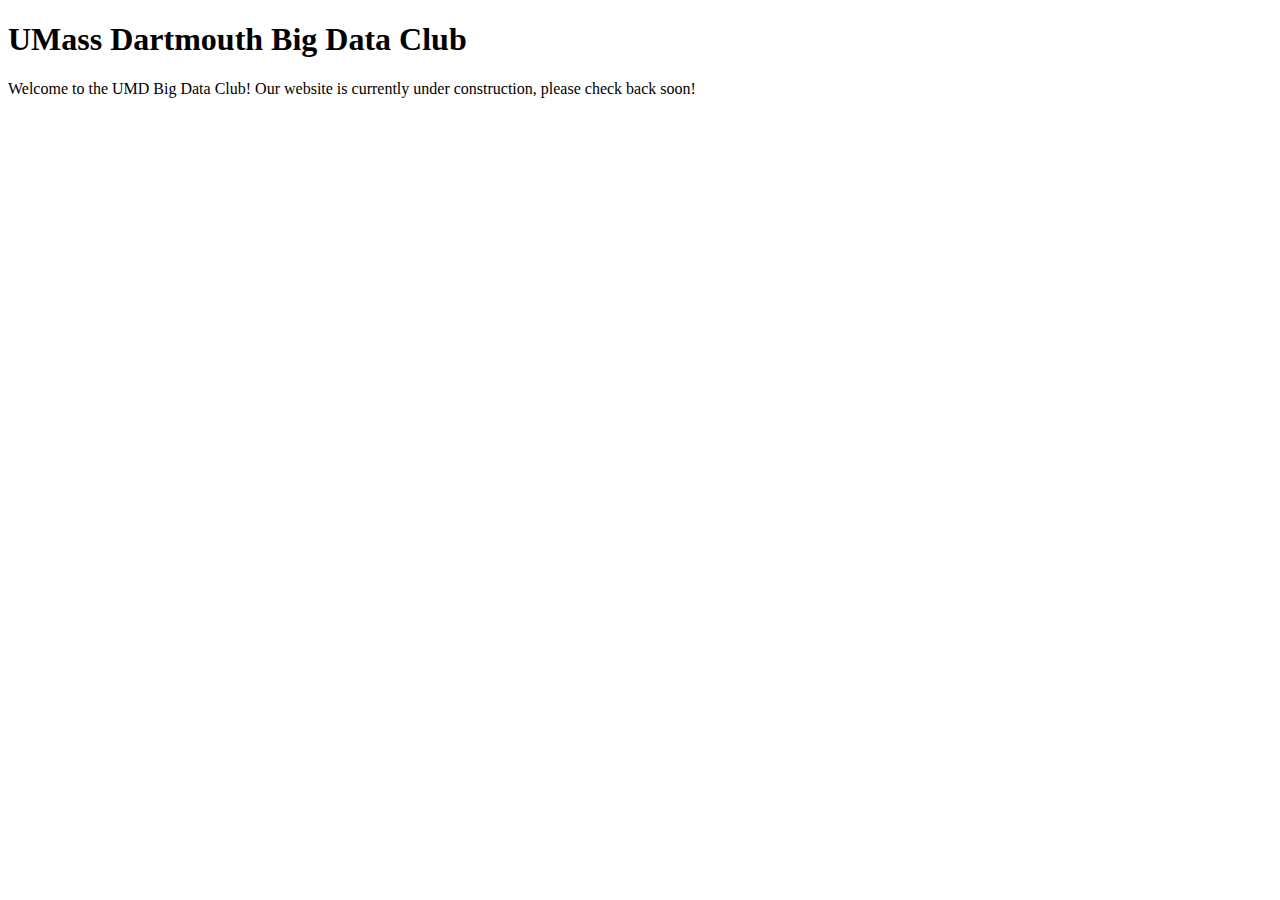
==== index.html @ cdfeb7f1 "created index" ====
<!DOCTYPE html>
<html>
  <head>
    <title>UMass Dartmouth Big Data Club</title>
  </head>
  <body>

    <h1>UMass Dartmouth Big Data Club</h1>
    <p>Welcome to the UMD Big Data Club! Our website is currently under construction, please check back soon!</p>

  </body>
</html>
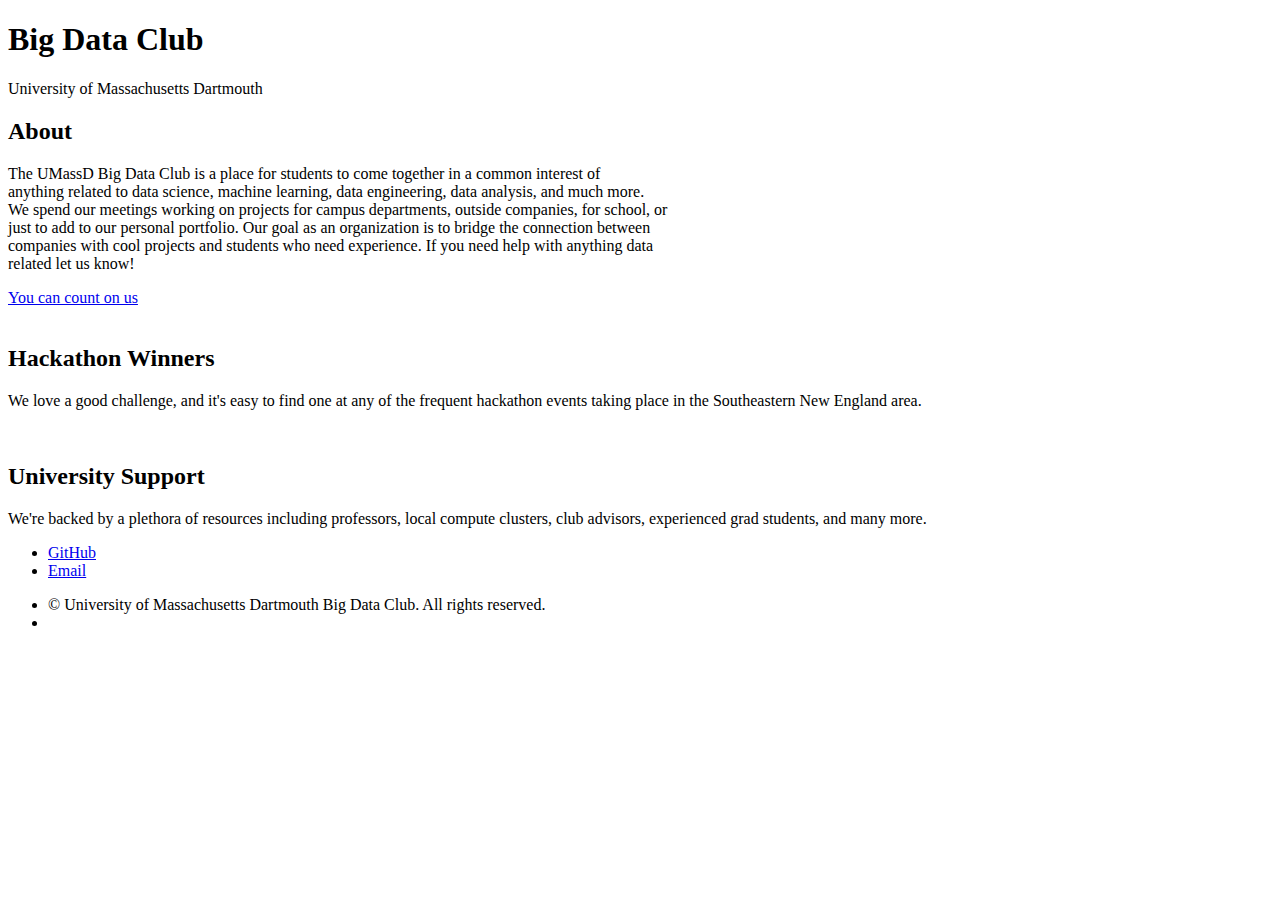
==== commit 90b490a5: "picture fix" ====
--- a/index.html
+++ b/index.html
@@ -1,13 +1,112 @@
-<!DOCTYPE html>
+<!DOCTYPE HTML>
+<!--
+	Overflow by HTML5 UP
+	html5up.net | @ajlkn
+	Free for personal and commercial use under the CCA 3.0 license (html5up.net/license)
+-->
 <html>
-  <head>
-    <title>UMass Dartmouth Big Data Club</title>
-  </head>
-  <body>
+	<head>
+		<title>Overflow by HTML5 UP</title>
+		<meta charset="utf-8" />
+		<meta name="viewport" content="width=device-width, initial-scale=1, user-scalable=no" />
+		<link rel="stylesheet" href="assets/css/main.css" />
+		<noscript><link rel="stylesheet" href="assets/css/noscript.css" /></noscript>
+	</head>
+	<body class="is-preload">
 
-    <h1>UMass Dartmouth Big Data Club</h1>
-    <p>Welcome to the UMD Big Data Club! Our website is currently under construction, please check back soon!</p>
+		<!-- Header -->
+			<section id="header">
+				<header>
+					<h1>Big Data Club</h1>
+					<p>University of Massachusetts Dartmouth</p>
+				</header>
+				<!--<footer>
+					<a href="#banner" class="button style2 scrolly-middle">Proceed as anticipated</a>
+				</footer>-->
+			</section>
 
-  </body>
-</html>
+		<!-- Banner -->
+			<section id="banner">
+				<header>
+					<h2>About</h2>
+				</header>
+				<p>The UMassD Big Data Club is a place for students to come together in a common interest of<br />
+				anything related to data science, machine learning, data engineering, data analysis, and much more.<br />
+				We spend our meetings working on projects for campus departments, outside companies, for school, or<br />
+				just to add to our personal portfolio. Our goal as an organization is to bridge the connection between<br />
+				companies with cool projects and students who need experience. If you need help with anything data<br />
+				related let us know! </a></p>
+				<footer>
+					<a href="#first" class="button style2 scrolly">You can count on us</a>
+				</footer>
+			</section>
 
+		<!-- Feature 1 603, 943-->
+			<article id="first" class="container box style1 right">
+				<a href="#" class="image fit"><img src="images/pic01.PNG" alt="" /></a>
+				<div class="inner">
+					<header>
+						<h2>Hackathon Winners</h2>
+					</header>
+					<p>We love a good challenge, and it's easy to find one at any of the frequent hackathon events taking place in the Southeastern New England area.</p>
+				</div>
+			</article>
+
+		<!-- Feature 2 -->
+			<article class="container box style1 left">
+				<a href="#" class="image fit"><img src="images/pic02.jpg" alt="" /></a>
+				<div class="inner">
+					<header>
+						<h2>University Support</h2>
+					</header>
+					<p>We're backed by a plethora of resources including professors, local compute clusters, club advisors, experienced grad students, and many more.</p>
+				</div>
+			</article>
+
+		<!-- Contact
+			<article class="container box style3">
+				<header>
+					<h2>Let us tell you a story about your data!</h2>
+					<p>We've helped a variety of organizations in a variety of industries and we can do the same for you.<br />
+					Tell us a little about your project below, we'll get back you you as soon as we can.</p>
+				</header>
+				<form method="post" action="#">
+					<div class="row gtr-50">
+						<div class="col-6 col-12-mobile"><input type="text" class="text" name="name" placeholder="Name" /></div>
+						<div class="col-6 col-12-mobile"><input type="text" class="text" name="email" placeholder="Email" /></div>
+						<div class="col-12">
+							<textarea name="message" placeholder="Message"></textarea>
+						</div>
+						<div class="col-12">
+							<ul class="actions">
+								<li><input type="submit" value="Send Message" /></li>
+							</ul>
+						</div>
+					</div>
+				</form>
+			</article>
+		-->
+		<!-- Footer -->
+		<section id="footer">
+			<ul class="icons">
+				<li><a href="https://github.com/UMDBigDataClub" class="icon brands fa-github"><span class="label">GitHub</span></a></li>
+				<li><a href="mailto:umassdbigdataclub@gmail.com" class="icon solid fa-envelope"><span class="label">Email</span></a></li>
+			</ul>
+			<div class="copyright">
+				<ul class="menu">
+					<li>&copy; University of Massachusetts Dartmouth Big Data Club. All rights reserved.</li><li></a></li>
+				</ul>
+			</div>
+		</section>
+
+		<!-- Scripts -->
+			<script src="assets/js/jquery.min.js"></script>
+			<script src="assets/js/jquery.scrolly.min.js"></script>
+			<script src="assets/js/jquery.poptrox.min.js"></script>
+			<script src="assets/js/browser.min.js"></script>
+			<script src="assets/js/breakpoints.min.js"></script>
+			<script src="assets/js/util.js"></script>
+			<script src="assets/js/main.js"></script>
+
+	</body>
+</html>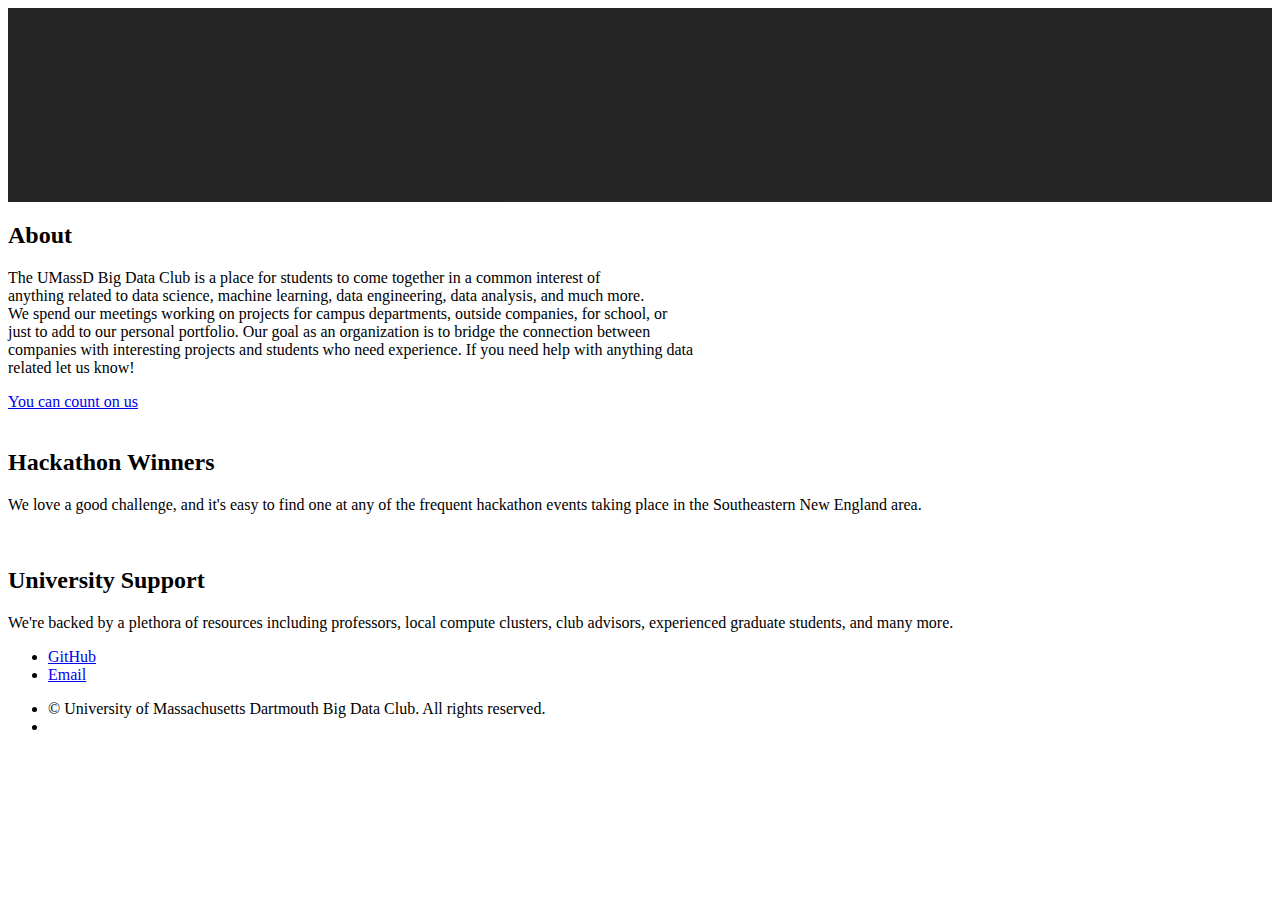
==== commit 590d549c: "spelling" ====
--- a/index.html
+++ b/index.html
@@ -16,8 +16,8 @@
 
 		<!-- Header -->
 			<section id="header">
-				<header>
-					<h1>Big Data Club</h1>
+				<header style = "background: black; padding:40px 10px; opacity:0.85">
+					<h1><b>Big Data Club</b></h1>
 					<p>University of Massachusetts Dartmouth</p>
 				</header>
 				<!--<footer>
@@ -34,7 +34,7 @@
 				anything related to data science, machine learning, data engineering, data analysis, and much more.<br />
 				We spend our meetings working on projects for campus departments, outside companies, for school, or<br />
 				just to add to our personal portfolio. Our goal as an organization is to bridge the connection between<br />
-				companies with cool projects and students who need experience. If you need help with anything data<br />
+				companies with interesting projects and students who need experience. If you need help with anything data<br />
 				related let us know! </a></p>
 				<footer>
 					<a href="#first" class="button style2 scrolly">You can count on us</a>
@@ -59,7 +59,7 @@
 					<header>
 						<h2>University Support</h2>
 					</header>
-					<p>We're backed by a plethora of resources including professors, local compute clusters, club advisors, experienced grad students, and many more.</p>
+					<p>We're backed by a plethora of resources including professors, local compute clusters, club advisors, experienced graduate students, and many more.</p>
 				</div>
 			</article>
 
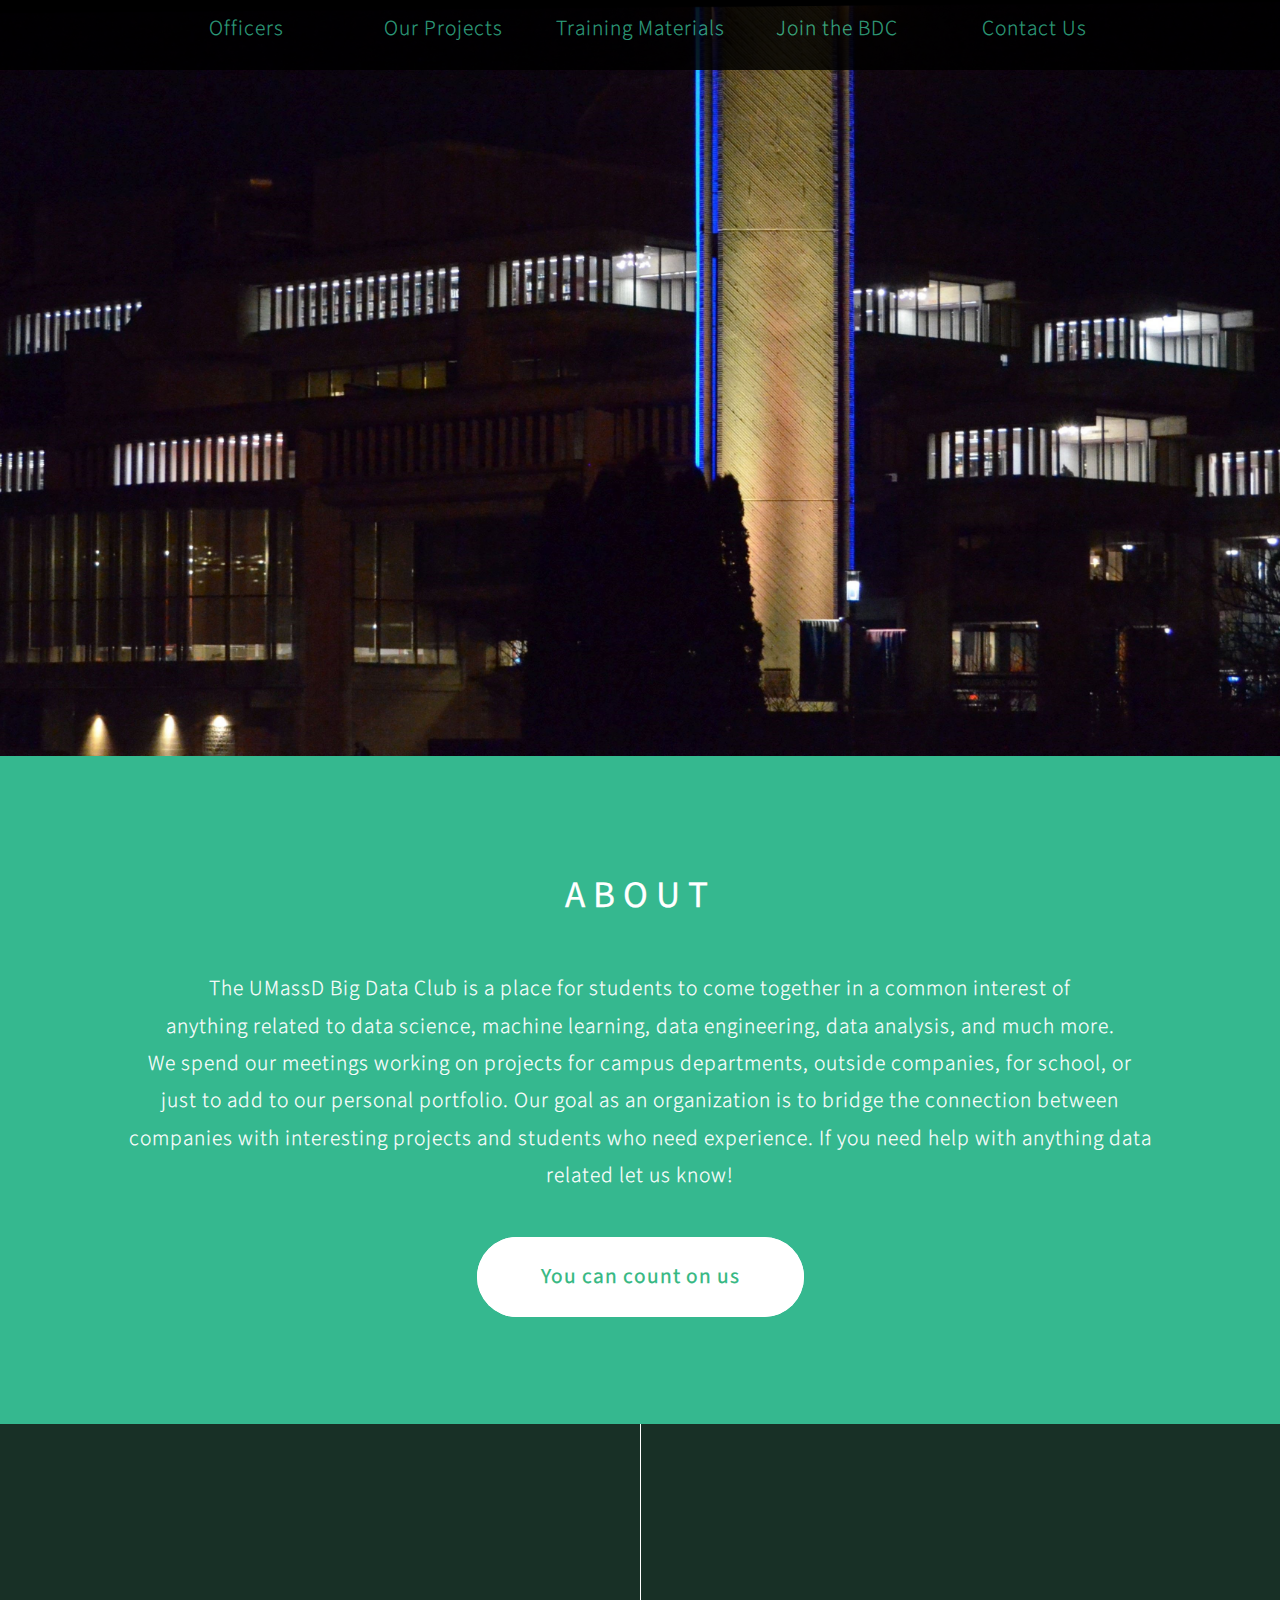
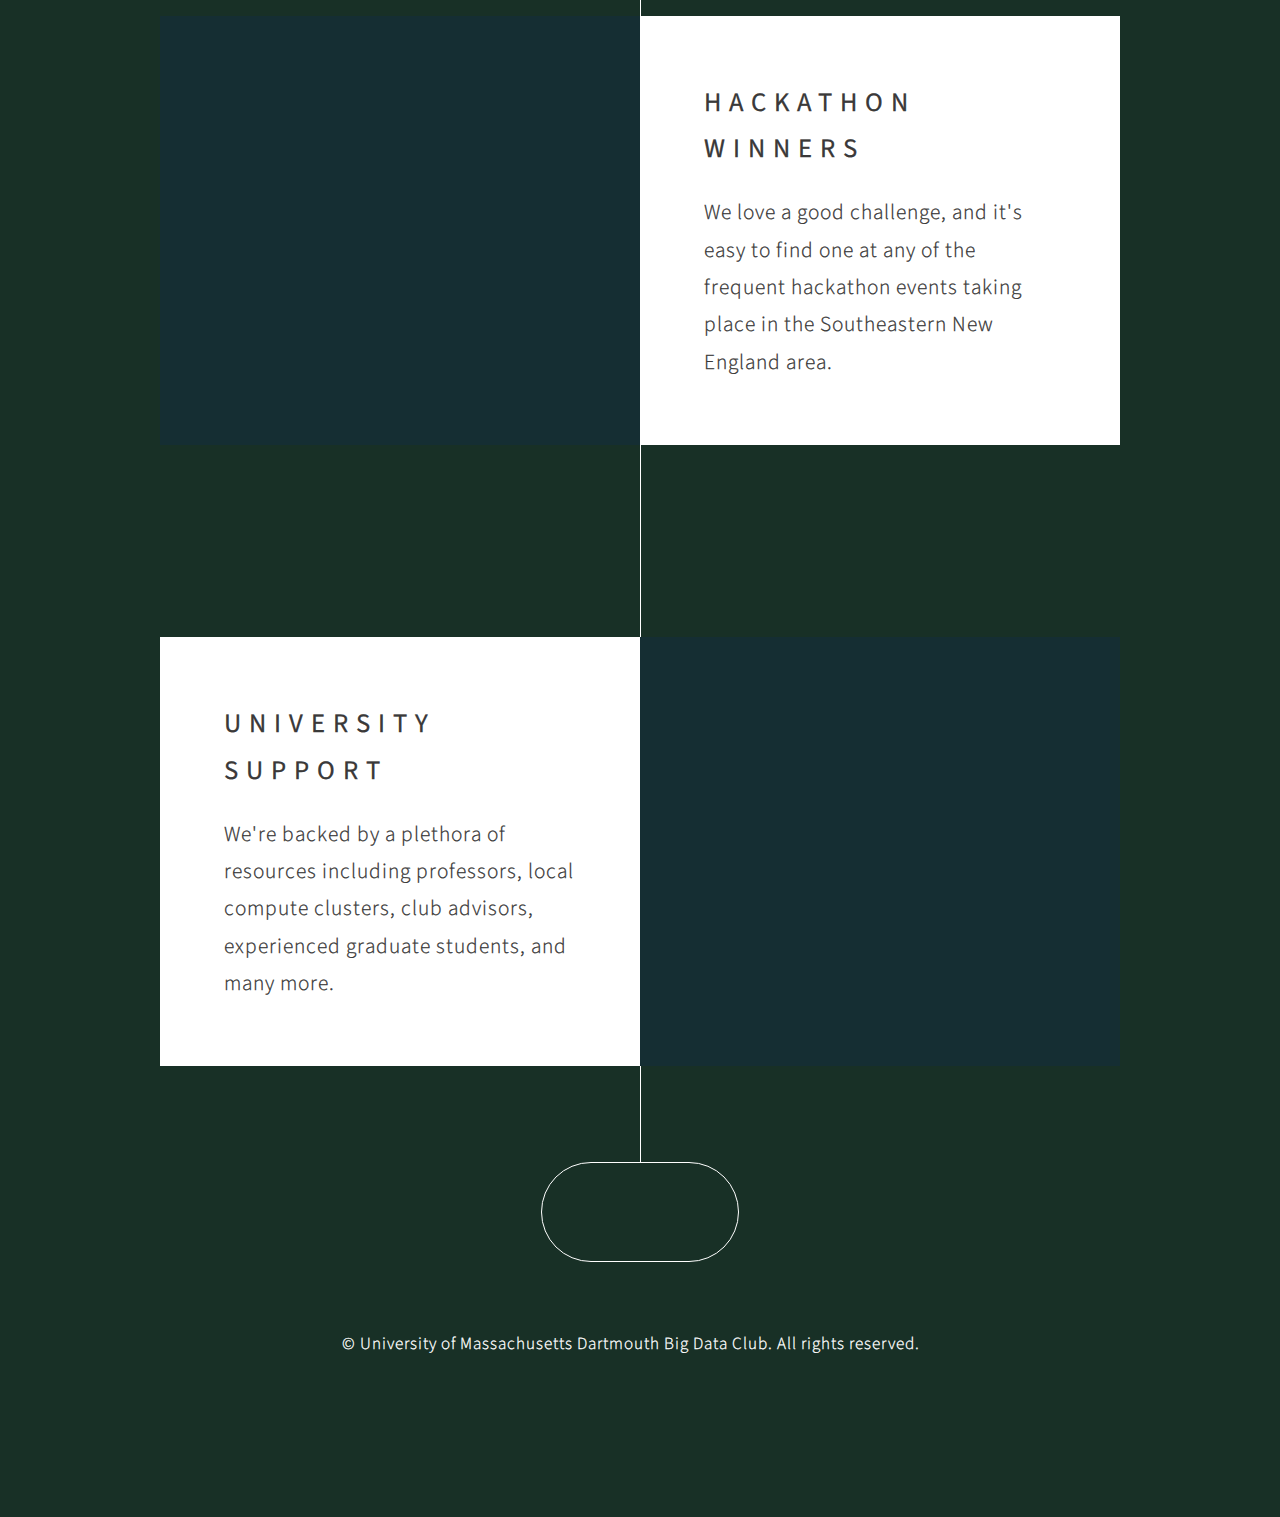
==== commit 5be7c78b: "Merge pull request #1 from UMDBigDataClub/dev" ====
--- a/index.html
+++ b/index.html
@@ -6,7 +6,7 @@
 -->
 <html>
 	<head>
-		<title>Overflow by HTML5 UP</title>
+		<title>UMass Dartmouth Big Data Club</title>
 		<meta charset="utf-8" />
 		<meta name="viewport" content="width=device-width, initial-scale=1, user-scalable=no" />
 		<link rel="stylesheet" href="assets/css/main.css" />
@@ -23,6 +23,18 @@
 				<!--<footer>
 					<a href="#banner" class="button style2 scrolly-middle">Proceed as anticipated</a>
 				</footer>-->
+			</section>
+			
+			<section id="navbar">
+				<nav class="crumbs">
+					<ul>
+						<a href="link1"><li class="officers">Officers</li></a>
+						<a href="link2"><li class="previous_projects">Our Projects</li></a>
+						<a href="link3"><li class="active_projects">Training Materials</li></a>
+						<a href="link4"><li class="training_materials">Join the BDC</li></a>
+						<a href="link5"><li class="contact">Contact Us</li></a>
+					</ul>
+				</nav>
 			</section>
 
 		<!-- Banner -->
@@ -90,7 +102,7 @@
 		<section id="footer">
 			<ul class="icons">
 				<li><a href="https://github.com/UMDBigDataClub" class="icon brands fa-github"><span class="label">GitHub</span></a></li>
-				<li><a href="mailto:umassdbigdataclub@gmail.com" class="icon solid fa-envelope"><span class="label">Email</span></a></li>
+				<li><a href="mailto:sbalkus@umassd.edu" class="icon solid fa-envelope"><span class="label">Email</span></a></li>
 			</ul>
 			<div class="copyright">
 				<ul class="menu">
--- a/assets/css/main.css
+++ b/assets/css/main.css
@@ -0,0 +1,2688 @@
+@import url("https://fonts.googleapis.com/css?family=Source+Sans+Pro:300,300italic,400,600");
+@import url("fontawesome-all.min.css");
+
+/*
+	Overflow by HTML5 UP
+	html5up.net | @ajlkn
+	Free for personal and commercial use under the CCA 3.0 license (html5up.net/license)
+*/
+
+html, body, div, span, applet, object,
+iframe, h1, h2, h3, h4, h5, h6, p, blockquote,
+pre, a, abbr, acronym, address, big, cite,
+code, del, dfn, em, img, ins, kbd, q, s, samp,
+small, strike, strong, sub, sup, tt, var, b,
+u, i, center, dl, dt, dd, ol, ul, li, fieldset,
+form, label, legend, table, caption, tbody,
+tfoot, thead, tr, th, td, article, aside,
+canvas, details, embed, figure, figcaption,
+footer, header, hgroup, menu, nav, output, ruby,
+section, summary, time, mark, audio, video {
+	margin: 0;
+	padding: 0;
+	border: 0;
+	font-size: 100%;
+	font: inherit;
+	vertical-align: baseline;}
+
+article, aside, details, figcaption, figure,
+footer, header, hgroup, menu, nav, section {
+	display: block;}
+
+/*Navbar*/
+
+nav ul{
+	list-style-type: none;
+	margin:0;
+  	padding: 0px 0px;
+	width: 100%;
+  	background: black;
+	opacity: 0.85;
+	position: fixed;
+	top: 0;
+	overflow:auto;
+	z-index: 99;
+	text-align:center;
+
+}
+
+nav ul li{
+	display:inline-block;
+	text-align:center;
+	width: 15%;
+	overflow:auto;
+	padding: 10px 0px;
+
+
+}
+
+nav ul a{
+	list-style-type: none;
+  	margin: 0;
+  	padding: 0;
+	text-decoration:none;
+	
+}
+
+nav ul a:hover{
+	color:white;
+	
+}
+
+*/
+
+
+body {
+	line-height: 1;
+}
+
+ol, ul {
+	list-style: none;
+}
+
+blockquote, q {
+	quotes: none;
+}
+
+	blockquote:before, blockquote:after, q:before, q:after {
+		content: '';
+		content: none;
+	}
+
+table {
+	border-collapse: collapse;
+	border-spacing: 0;
+}
+
+body {
+	-webkit-text-size-adjust: none;
+}
+
+mark {
+	background-color: transparent;
+	color: inherit;
+}
+
+input::-moz-focus-inner {
+	border: 0;
+	padding: 0;
+}
+
+input, select, textarea {
+	-moz-appearance: none;
+	-webkit-appearance: none;
+	-ms-appearance: none;
+	appearance: none;
+}
+
+/* Basic */
+
+	html {
+		box-sizing: border-box;
+	}
+
+	*, *:before, *:after {
+		box-sizing: inherit;
+	}
+
+	body {
+		background-color: #183026;
+		background-image: url("images/overlay.png"), url("../../images/bg.jpg");
+		background-repeat: repeat, no-repeat;
+		background-size: auto, cover;
+		background-position: top left, center 0;
+		background-attachment: fixed, fixed;
+		font-family: 'Source Sans Pro', sans-serif;
+		font-size: 18pt;
+		line-height: 1.75em;
+		font-weight: 300;
+		letter-spacing: 1px;
+		color: #3a3939;
+		text-shadow: 0 0 0.5px rgba(58, 57, 57, 0.25);
+		-webkit-text-stroke: 0.25px;
+	}
+
+		body.is-scroll {
+			background-attachment: scroll, scroll;
+			background-size: auto, 100% auto;
+		}
+
+		body.is-preload *, body.is-preload *:before, body.is-preload *:after {
+			-moz-animation: none !important;
+			-webkit-animation: none !important;
+			-ms-animation: none !important;
+			animation: none !important;
+			-moz-transition: none !important;
+			-webkit-transition: none !important;
+			-ms-transition: none !important;
+			transition: none !important;
+		}
+
+	input, textarea, select {
+		font-family: 'Source Sans Pro', sans-serif;
+		font-size: 18pt;
+		line-height: 1.75em;
+		font-weight: 300;
+		letter-spacing: 1px;
+		color: #3a3939;
+		text-shadow: 0 0 0.5px rgba(58, 57, 57, 0.25);
+		-webkit-text-stroke: 0.25px;
+	}
+
+	h1, h2, h3, h4, h5, h6 {
+		font-weight: 400;
+		text-transform: uppercase;
+		line-height: 1.75em;
+	}
+
+	h1 a, h2 a, h3 a, h4 a, h5 a, h6 a {
+		color: inherit;
+		text-decoration: none;
+	}
+
+	h2 {
+		font-size: 1.25em;
+		letter-spacing: 8px;
+	}
+
+	h3 {
+		font-size: 1em;
+		letter-spacing: 5px;
+	}
+
+	strong, b {
+		font-weight: 400;
+	}
+
+	em, i {
+		font-style: italic;
+	}
+
+	a {
+		-moz-transition: border-color 0.35s ease-in-out, color 0.35s ease-in-out;
+		-webkit-transition: border-color 0.35s ease-in-out, color 0.35s ease-in-out;
+		-ms-transition: border-color 0.35s ease-in-out, color 0.35s ease-in-out;
+		transition: border-color 0.35s ease-in-out, color 0.35s ease-in-out;
+		color: #35b88f;
+		text-shadow: 0 0 0.5px rgba(53, 184, 143, 0.25);
+		text-decoration: none;
+		/*border-bottom: dotted 1px rgba(53, 184, 143, 0.5);*/
+	}
+
+		a:hover {
+			border-bottom-color: rgba(53, 184, 143, 0);
+		}
+
+	sub {
+		position: relative;
+		top: 0.5em;
+		font-size: 0.8em;
+	}
+
+	sup {
+		position: relative;
+		top: -0.5em;
+		font-size: 0.8em;
+	}
+
+	hr {
+		border: 0;
+		border-top: solid 1px #dad9d9;
+		margin: 2em 0 2em 0;
+	}
+
+	blockquote {
+		border-left: solid 0.5em #eae9e9;
+		padding: 1em 0 1em 2em;
+		font-style: italic;
+	}
+
+	p, ul, ol, dl, table {
+		margin-bottom: 1em;
+	}
+
+	header {
+		margin-bottom: 1em;
+	}
+
+		header p {
+			display: block;
+			margin: 0.5em 0 0 0;
+			padding: 0 0 1.5em 0;
+		}
+
+	footer {
+		margin-top: 1em;
+	}
+
+	br.clear {
+		clear: both;
+	}
+
+/* Container */
+
+	.container {
+		margin: 0 auto;
+		max-width: 100%;
+		width: 1140px;
+	}
+
+		@media screen and (max-width: 1680px) {
+
+			.container {
+				width: 960px;
+			}
+
+		}
+
+		@media screen and (max-width: 1080px) {
+
+			.container {
+				width: 95%;
+			}
+
+		}
+
+/* Row */
+
+	.row {
+		display: flex;
+		flex-wrap: wrap;
+		box-sizing: border-box;
+		align-items: stretch;
+	}
+
+		.row > * {
+			box-sizing: border-box;
+		}
+
+		.row.gtr-uniform > * > :last-child {
+			margin-bottom: 0;
+		}
+
+		.row.aln-left {
+			justify-content: flex-start;
+		}
+
+		.row.aln-center {
+			justify-content: center;
+		}
+
+		.row.aln-right {
+			justify-content: flex-end;
+		}
+
+		.row.aln-top {
+			align-items: flex-start;
+		}
+
+		.row.aln-middle {
+			align-items: center;
+		}
+
+		.row.aln-bottom {
+			align-items: flex-end;
+		}
+
+		.row > .imp {
+			order: -1;
+		}
+
+		.row > .col-1 {
+			width: 8.33333%;
+		}
+
+		.row > .off-1 {
+			margin-left: 8.33333%;
+		}
+
+		.row > .col-2 {
+			width: 16.66667%;
+		}
+
+		.row > .off-2 {
+			margin-left: 16.66667%;
+		}
+
+		.row > .col-3 {
+			width: 25%;
+		}
+
+		.row > .off-3 {
+			margin-left: 25%;
+		}
+
+		.row > .col-4 {
+			width: 33.33333%;
+		}
+
+		.row > .off-4 {
+			margin-left: 33.33333%;
+		}
+
+		.row > .col-5 {
+			width: 41.66667%;
+		}
+
+		.row > .off-5 {
+			margin-left: 41.66667%;
+		}
+
+		.row > .col-6 {
+			width: 50%;
+		}
+
+		.row > .off-6 {
+			margin-left: 50%;
+		}
+
+		.row > .col-7 {
+			width: 58.33333%;
+		}
+
+		.row > .off-7 {
+			margin-left: 58.33333%;
+		}
+
+		.row > .col-8 {
+			width: 66.66667%;
+		}
+
+		.row > .off-8 {
+			margin-left: 66.66667%;
+		}
+
+		.row > .col-9 {
+			width: 75%;
+		}
+
+		.row > .off-9 {
+			margin-left: 75%;
+		}
+
+		.row > .col-10 {
+			width: 83.33333%;
+		}
+
+		.row > .off-10 {
+			margin-left: 83.33333%;
+		}
+
+		.row > .col-11 {
+			width: 91.66667%;
+		}
+
+		.row > .off-11 {
+			margin-left: 91.66667%;
+		}
+
+		.row > .col-12 {
+			width: 100%;
+		}
+
+		.row > .off-12 {
+			margin-left: 100%;
+		}
+
+		.row.gtr-0 {
+			margin-top: 0px;
+			margin-left: 0px;
+		}
+
+			.row.gtr-0 > * {
+				padding: 0px 0 0 0px;
+			}
+
+			.row.gtr-0.gtr-uniform {
+				margin-top: 0px;
+			}
+
+				.row.gtr-0.gtr-uniform > * {
+					padding-top: 0px;
+				}
+
+		.row.gtr-25 {
+			margin-top: -10px;
+			margin-left: -10px;
+		}
+
+			.row.gtr-25 > * {
+				padding: 10px 0 0 10px;
+			}
+
+			.row.gtr-25.gtr-uniform {
+				margin-top: -10px;
+			}
+
+				.row.gtr-25.gtr-uniform > * {
+					padding-top: 10px;
+				}
+
+		.row.gtr-50 {
+			margin-top: -20px;
+			margin-left: -20px;
+		}
+
+			.row.gtr-50 > * {
+				padding: 20px 0 0 20px;
+			}
+
+			.row.gtr-50.gtr-uniform {
+				margin-top: -20px;
+			}
+
+				.row.gtr-50.gtr-uniform > * {
+					padding-top: 20px;
+				}
+
+		.row {
+			margin-top: -40px;
+			margin-left: -40px;
+		}
+
+			.row > * {
+				padding: 40px 0 0 40px;
+			}
+
+			.row.gtr-uniform {
+				margin-top: -40px;
+			}
+
+				.row.gtr-uniform > * {
+					padding-top: 40px;
+				}
+
+		.row.gtr-150 {
+			margin-top: -60px;
+			margin-left: -60px;
+		}
+
+			.row.gtr-150 > * {
+				padding: 60px 0 0 60px;
+			}
+
+			.row.gtr-150.gtr-uniform {
+				margin-top: -60px;
+			}
+
+				.row.gtr-150.gtr-uniform > * {
+					padding-top: 60px;
+				}
+
+		.row.gtr-200 {
+			margin-top: -80px;
+			margin-left: -80px;
+		}
+
+			.row.gtr-200 > * {
+				padding: 80px 0 0 80px;
+			}
+
+			.row.gtr-200.gtr-uniform {
+				margin-top: -80px;
+			}
+
+				.row.gtr-200.gtr-uniform > * {
+					padding-top: 80px;
+				}
+
+		@media screen and (max-width: 1680px) {
+
+			.row {
+				display: flex;
+				flex-wrap: wrap;
+				box-sizing: border-box;
+				align-items: stretch;
+			}
+
+				.row > * {
+					box-sizing: border-box;
+				}
+
+				.row.gtr-uniform > * > :last-child {
+					margin-bottom: 0;
+				}
+
+				.row.aln-left {
+					justify-content: flex-start;
+				}
+
+				.row.aln-center {
+					justify-content: center;
+				}
+
+				.row.aln-right {
+					justify-content: flex-end;
+				}
+
+				.row.aln-top {
+					align-items: flex-start;
+				}
+
+				.row.aln-middle {
+					align-items: center;
+				}
+
+				.row.aln-bottom {
+					align-items: flex-end;
+				}
+
+				.row > .imp-wide {
+					order: -1;
+				}
+
+				.row > .col-1-wide {
+					width: 8.33333%;
+				}
+
+				.row > .off-1-wide {
+					margin-left: 8.33333%;
+				}
+
+				.row > .col-2-wide {
+					width: 16.66667%;
+				}
+
+				.row > .off-2-wide {
+					margin-left: 16.66667%;
+				}
+
+				.row > .col-3-wide {
+					width: 25%;
+				}
+
+				.row > .off-3-wide {
+					margin-left: 25%;
+				}
+
+				.row > .col-4-wide {
+					width: 33.33333%;
+				}
+
+				.row > .off-4-wide {
+					margin-left: 33.33333%;
+				}
+
+				.row > .col-5-wide {
+					width: 41.66667%;
+				}
+
+				.row > .off-5-wide {
+					margin-left: 41.66667%;
+				}
+
+				.row > .col-6-wide {
+					width: 50%;
+				}
+
+				.row > .off-6-wide {
+					margin-left: 50%;
+				}
+
+				.row > .col-7-wide {
+					width: 58.33333%;
+				}
+
+				.row > .off-7-wide {
+					margin-left: 58.33333%;
+				}
+
+				.row > .col-8-wide {
+					width: 66.66667%;
+				}
+
+				.row > .off-8-wide {
+					margin-left: 66.66667%;
+				}
+
+				.row > .col-9-wide {
+					width: 75%;
+				}
+
+				.row > .off-9-wide {
+					margin-left: 75%;
+				}
+
+				.row > .col-10-wide {
+					width: 83.33333%;
+				}
+
+				.row > .off-10-wide {
+					margin-left: 83.33333%;
+				}
+
+				.row > .col-11-wide {
+					width: 91.66667%;
+				}
+
+				.row > .off-11-wide {
+					margin-left: 91.66667%;
+				}
+
+				.row > .col-12-wide {
+					width: 100%;
+				}
+
+				.row > .off-12-wide {
+					margin-left: 100%;
+				}
+
+				.row.gtr-0 {
+					margin-top: 0px;
+					margin-left: 0px;
+				}
+
+					.row.gtr-0 > * {
+						padding: 0px 0 0 0px;
+					}
+
+					.row.gtr-0.gtr-uniform {
+						margin-top: 0px;
+					}
+
+						.row.gtr-0.gtr-uniform > * {
+							padding-top: 0px;
+						}
+
+				.row.gtr-25 {
+					margin-top: -10px;
+					margin-left: -10px;
+				}
+
+					.row.gtr-25 > * {
+						padding: 10px 0 0 10px;
+					}
+
+					.row.gtr-25.gtr-uniform {
+						margin-top: -10px;
+					}
+
+						.row.gtr-25.gtr-uniform > * {
+							padding-top: 10px;
+						}
+
+				.row.gtr-50 {
+					margin-top: -20px;
+					margin-left: -20px;
+				}
+
+					.row.gtr-50 > * {
+						padding: 20px 0 0 20px;
+					}
+
+					.row.gtr-50.gtr-uniform {
+						margin-top: -20px;
+					}
+
+						.row.gtr-50.gtr-uniform > * {
+							padding-top: 20px;
+						}
+
+				.row {
+					margin-top: -40px;
+					margin-left: -40px;
+				}
+
+					.row > * {
+						padding: 40px 0 0 40px;
+					}
+
+					.row.gtr-uniform {
+						margin-top: -40px;
+					}
+
+						.row.gtr-uniform > * {
+							padding-top: 40px;
+						}
+
+				.row.gtr-150 {
+					margin-top: -60px;
+					margin-left: -60px;
+				}
+
+					.row.gtr-150 > * {
+						padding: 60px 0 0 60px;
+					}
+
+					.row.gtr-150.gtr-uniform {
+						margin-top: -60px;
+					}
+
+						.row.gtr-150.gtr-uniform > * {
+							padding-top: 60px;
+						}
+
+				.row.gtr-200 {
+					margin-top: -80px;
+					margin-left: -80px;
+				}
+
+					.row.gtr-200 > * {
+						padding: 80px 0 0 80px;
+					}
+
+					.row.gtr-200.gtr-uniform {
+						margin-top: -80px;
+					}
+
+						.row.gtr-200.gtr-uniform > * {
+							padding-top: 80px;
+						}
+
+		}
+
+		@media screen and (max-width: 1080px) {
+
+			.row {
+				display: flex;
+				flex-wrap: wrap;
+				box-sizing: border-box;
+				align-items: stretch;
+			}
+
+				.row > * {
+					box-sizing: border-box;
+				}
+
+				.row.gtr-uniform > * > :last-child {
+					margin-bottom: 0;
+				}
+
+				.row.aln-left {
+					justify-content: flex-start;
+				}
+
+				.row.aln-center {
+					justify-content: center;
+				}
+
+				.row.aln-right {
+					justify-content: flex-end;
+				}
+
+				.row.aln-top {
+					align-items: flex-start;
+				}
+
+				.row.aln-middle {
+					align-items: center;
+				}
+
+				.row.aln-bottom {
+					align-items: flex-end;
+				}
+
+				.row > .imp-normal {
+					order: -1;
+				}
+
+				.row > .col-1-normal {
+					width: 8.33333%;
+				}
+
+				.row > .off-1-normal {
+					margin-left: 8.33333%;
+				}
+
+				.row > .col-2-normal {
+					width: 16.66667%;
+				}
+
+				.row > .off-2-normal {
+					margin-left: 16.66667%;
+				}
+
+				.row > .col-3-normal {
+					width: 25%;
+				}
+
+				.row > .off-3-normal {
+					margin-left: 25%;
+				}
+
+				.row > .col-4-normal {
+					width: 33.33333%;
+				}
+
+				.row > .off-4-normal {
+					margin-left: 33.33333%;
+				}
+
+				.row > .col-5-normal {
+					width: 41.66667%;
+				}
+
+				.row > .off-5-normal {
+					margin-left: 41.66667%;
+				}
+
+				.row > .col-6-normal {
+					width: 50%;
+				}
+
+				.row > .off-6-normal {
+					margin-left: 50%;
+				}
+
+				.row > .col-7-normal {
+					width: 58.33333%;
+				}
+
+				.row > .off-7-normal {
+					margin-left: 58.33333%;
+				}
+
+				.row > .col-8-normal {
+					width: 66.66667%;
+				}
+
+				.row > .off-8-normal {
+					margin-left: 66.66667%;
+				}
+
+				.row > .col-9-normal {
+					width: 75%;
+				}
+
+				.row > .off-9-normal {
+					margin-left: 75%;
+				}
+
+				.row > .col-10-normal {
+					width: 83.33333%;
+				}
+
+				.row > .off-10-normal {
+					margin-left: 83.33333%;
+				}
+
+				.row > .col-11-normal {
+					width: 91.66667%;
+				}
+
+				.row > .off-11-normal {
+					margin-left: 91.66667%;
+				}
+
+				.row > .col-12-normal {
+					width: 100%;
+				}
+
+				.row > .off-12-normal {
+					margin-left: 100%;
+				}
+
+				.row.gtr-0 {
+					margin-top: 0px;
+					margin-left: 0px;
+				}
+
+					.row.gtr-0 > * {
+						padding: 0px 0 0 0px;
+					}
+
+					.row.gtr-0.gtr-uniform {
+						margin-top: 0px;
+					}
+
+						.row.gtr-0.gtr-uniform > * {
+							padding-top: 0px;
+						}
+
+				.row.gtr-25 {
+					margin-top: -10px;
+					margin-left: -10px;
+				}
+
+					.row.gtr-25 > * {
+						padding: 10px 0 0 10px;
+					}
+
+					.row.gtr-25.gtr-uniform {
+						margin-top: -10px;
+					}
+
+						.row.gtr-25.gtr-uniform > * {
+							padding-top: 10px;
+						}
+
+				.row.gtr-50 {
+					margin-top: -20px;
+					margin-left: -20px;
+				}
+
+					.row.gtr-50 > * {
+						padding: 20px 0 0 20px;
+					}
+
+					.row.gtr-50.gtr-uniform {
+						margin-top: -20px;
+					}
+
+						.row.gtr-50.gtr-uniform > * {
+							padding-top: 20px;
+						}
+
+				.row {
+					margin-top: -40px;
+					margin-left: -40px;
+				}
+
+					.row > * {
+						padding: 40px 0 0 40px;
+					}
+
+					.row.gtr-uniform {
+						margin-top: -40px;
+					}
+
+						.row.gtr-uniform > * {
+							padding-top: 40px;
+						}
+
+				.row.gtr-150 {
+					margin-top: -60px;
+					margin-left: -60px;
+				}
+
+					.row.gtr-150 > * {
+						padding: 60px 0 0 60px;
+					}
+
+					.row.gtr-150.gtr-uniform {
+						margin-top: -60px;
+					}
+
+						.row.gtr-150.gtr-uniform > * {
+							padding-top: 60px;
+						}
+
+				.row.gtr-200 {
+					margin-top: -80px;
+					margin-left: -80px;
+				}
+
+					.row.gtr-200 > * {
+						padding: 80px 0 0 80px;
+					}
+
+					.row.gtr-200.gtr-uniform {
+						margin-top: -80px;
+					}
+
+						.row.gtr-200.gtr-uniform > * {
+							padding-top: 80px;
+						}
+
+		}
+
+		@media screen and (max-width: 840px) {
+
+			.row {
+				display: flex;
+				flex-wrap: wrap;
+				box-sizing: border-box;
+				align-items: stretch;
+			}
+
+				.row > * {
+					box-sizing: border-box;
+				}
+
+				.row.gtr-uniform > * > :last-child {
+					margin-bottom: 0;
+				}
+
+				.row.aln-left {
+					justify-content: flex-start;
+				}
+
+				.row.aln-center {
+					justify-content: center;
+				}
+
+				.row.aln-right {
+					justify-content: flex-end;
+				}
+
+				.row.aln-top {
+					align-items: flex-start;
+				}
+
+				.row.aln-middle {
+					align-items: center;
+				}
+
+				.row.aln-bottom {
+					align-items: flex-end;
+				}
+
+				.row > .imp-narrow {
+					order: -1;
+				}
+
+				.row > .col-1-narrow {
+					width: 8.33333%;
+				}
+
+				.row > .off-1-narrow {
+					margin-left: 8.33333%;
+				}
+
+				.row > .col-2-narrow {
+					width: 16.66667%;
+				}
+
+				.row > .off-2-narrow {
+					margin-left: 16.66667%;
+				}
+
+				.row > .col-3-narrow {
+					width: 25%;
+				}
+
+				.row > .off-3-narrow {
+					margin-left: 25%;
+				}
+
+				.row > .col-4-narrow {
+					width: 33.33333%;
+				}
+
+				.row > .off-4-narrow {
+					margin-left: 33.33333%;
+				}
+
+				.row > .col-5-narrow {
+					width: 41.66667%;
+				}
+
+				.row > .off-5-narrow {
+					margin-left: 41.66667%;
+				}
+
+				.row > .col-6-narrow {
+					width: 50%;
+				}
+
+				.row > .off-6-narrow {
+					margin-left: 50%;
+				}
+
+				.row > .col-7-narrow {
+					width: 58.33333%;
+				}
+
+				.row > .off-7-narrow {
+					margin-left: 58.33333%;
+				}
+
+				.row > .col-8-narrow {
+					width: 66.66667%;
+				}
+
+				.row > .off-8-narrow {
+					margin-left: 66.66667%;
+				}
+
+				.row > .col-9-narrow {
+					width: 75%;
+				}
+
+				.row > .off-9-narrow {
+					margin-left: 75%;
+				}
+
+				.row > .col-10-narrow {
+					width: 83.33333%;
+				}
+
+				.row > .off-10-narrow {
+					margin-left: 83.33333%;
+				}
+
+				.row > .col-11-narrow {
+					width: 91.66667%;
+				}
+
+				.row > .off-11-narrow {
+					margin-left: 91.66667%;
+				}
+
+				.row > .col-12-narrow {
+					width: 100%;
+				}
+
+				.row > .off-12-narrow {
+					margin-left: 100%;
+				}
+
+				.row.gtr-0 {
+					margin-top: 0px;
+					margin-left: 0px;
+				}
+
+					.row.gtr-0 > * {
+						padding: 0px 0 0 0px;
+					}
+
+					.row.gtr-0.gtr-uniform {
+						margin-top: 0px;
+					}
+
+						.row.gtr-0.gtr-uniform > * {
+							padding-top: 0px;
+						}
+
+				.row.gtr-25 {
+					margin-top: -7.5px;
+					margin-left: -7.5px;
+				}
+
+					.row.gtr-25 > * {
+						padding: 7.5px 0 0 7.5px;
+					}
+
+					.row.gtr-25.gtr-uniform {
+						margin-top: -7.5px;
+					}
+
+						.row.gtr-25.gtr-uniform > * {
+							padding-top: 7.5px;
+						}
+
+				.row.gtr-50 {
+					margin-top: -15px;
+					margin-left: -15px;
+				}
+
+					.row.gtr-50 > * {
+						padding: 15px 0 0 15px;
+					}
+
+					.row.gtr-50.gtr-uniform {
+						margin-top: -15px;
+					}
+
+						.row.gtr-50.gtr-uniform > * {
+							padding-top: 15px;
+						}
+
+				.row {
+					margin-top: -30px;
+					margin-left: -30px;
+				}
+
+					.row > * {
+						padding: 30px 0 0 30px;
+					}
+
+					.row.gtr-uniform {
+						margin-top: -30px;
+					}
+
+						.row.gtr-uniform > * {
+							padding-top: 30px;
+						}
+
+				.row.gtr-150 {
+					margin-top: -45px;
+					margin-left: -45px;
+				}
+
+					.row.gtr-150 > * {
+						padding: 45px 0 0 45px;
+					}
+
+					.row.gtr-150.gtr-uniform {
+						margin-top: -45px;
+					}
+
+						.row.gtr-150.gtr-uniform > * {
+							padding-top: 45px;
+						}
+
+				.row.gtr-200 {
+					margin-top: -60px;
+					margin-left: -60px;
+				}
+
+					.row.gtr-200 > * {
+						padding: 60px 0 0 60px;
+					}
+
+					.row.gtr-200.gtr-uniform {
+						margin-top: -60px;
+					}
+
+						.row.gtr-200.gtr-uniform > * {
+							padding-top: 60px;
+						}
+
+		}
+
+		@media screen and (max-width: 736px) {
+
+			.row {
+				display: flex;
+				flex-wrap: wrap;
+				box-sizing: border-box;
+				align-items: stretch;
+			}
+
+				.row > * {
+					box-sizing: border-box;
+				}
+
+				.row.gtr-uniform > * > :last-child {
+					margin-bottom: 0;
+				}
+
+				.row.aln-left {
+					justify-content: flex-start;
+				}
+
+				.row.aln-center {
+					justify-content: center;
+				}
+
+				.row.aln-right {
+					justify-content: flex-end;
+				}
+
+				.row.aln-top {
+					align-items: flex-start;
+				}
+
+				.row.aln-middle {
+					align-items: center;
+				}
+
+				.row.aln-bottom {
+					align-items: flex-end;
+				}
+
+				.row > .imp-mobile {
+					order: -1;
+				}
+
+				.row > .col-1-mobile {
+					width: 8.33333%;
+				}
+
+				.row > .off-1-mobile {
+					margin-left: 8.33333%;
+				}
+
+				.row > .col-2-mobile {
+					width: 16.66667%;
+				}
+
+				.row > .off-2-mobile {
+					margin-left: 16.66667%;
+				}
+
+				.row > .col-3-mobile {
+					width: 25%;
+				}
+
+				.row > .off-3-mobile {
+					margin-left: 25%;
+				}
+
+				.row > .col-4-mobile {
+					width: 33.33333%;
+				}
+
+				.row > .off-4-mobile {
+					margin-left: 33.33333%;
+				}
+
+				.row > .col-5-mobile {
+					width: 41.66667%;
+				}
+
+				.row > .off-5-mobile {
+					margin-left: 41.66667%;
+				}
+
+				.row > .col-6-mobile {
+					width: 50%;
+				}
+
+				.row > .off-6-mobile {
+					margin-left: 50%;
+				}
+
+				.row > .col-7-mobile {
+					width: 58.33333%;
+				}
+
+				.row > .off-7-mobile {
+					margin-left: 58.33333%;
+				}
+
+				.row > .col-8-mobile {
+					width: 66.66667%;
+				}
+
+				.row > .off-8-mobile {
+					margin-left: 66.66667%;
+				}
+
+				.row > .col-9-mobile {
+					width: 75%;
+				}
+
+				.row > .off-9-mobile {
+					margin-left: 75%;
+				}
+
+				.row > .col-10-mobile {
+					width: 83.33333%;
+				}
+
+				.row > .off-10-mobile {
+					margin-left: 83.33333%;
+				}
+
+				.row > .col-11-mobile {
+					width: 91.66667%;
+				}
+
+				.row > .off-11-mobile {
+					margin-left: 91.66667%;
+				}
+
+				.row > .col-12-mobile {
+					width: 100%;
+				}
+
+				.row > .off-12-mobile {
+					margin-left: 100%;
+				}
+
+				.row.gtr-0 {
+					margin-top: 0px;
+					margin-left: 0px;
+				}
+
+					.row.gtr-0 > * {
+						padding: 0px 0 0 0px;
+					}
+
+					.row.gtr-0.gtr-uniform {
+						margin-top: 0px;
+					}
+
+						.row.gtr-0.gtr-uniform > * {
+							padding-top: 0px;
+						}
+
+				.row.gtr-25 {
+					margin-top: -5px;
+					margin-left: -5px;
+				}
+
+					.row.gtr-25 > * {
+						padding: 5px 0 0 5px;
+					}
+
+					.row.gtr-25.gtr-uniform {
+						margin-top: -5px;
+					}
+
+						.row.gtr-25.gtr-uniform > * {
+							padding-top: 5px;
+						}
+
+				.row.gtr-50 {
+					margin-top: -10px;
+					margin-left: -10px;
+				}
+
+					.row.gtr-50 > * {
+						padding: 10px 0 0 10px;
+					}
+
+					.row.gtr-50.gtr-uniform {
+						margin-top: -10px;
+					}
+
+						.row.gtr-50.gtr-uniform > * {
+							padding-top: 10px;
+						}
+
+				.row {
+					margin-top: -20px;
+					margin-left: -20px;
+				}
+
+					.row > * {
+						padding: 20px 0 0 20px;
+					}
+
+					.row.gtr-uniform {
+						margin-top: -20px;
+					}
+
+						.row.gtr-uniform > * {
+							padding-top: 20px;
+						}
+
+				.row.gtr-150 {
+					margin-top: -30px;
+					margin-left: -30px;
+				}
+
+					.row.gtr-150 > * {
+						padding: 30px 0 0 30px;
+					}
+
+					.row.gtr-150.gtr-uniform {
+						margin-top: -30px;
+					}
+
+						.row.gtr-150.gtr-uniform > * {
+							padding-top: 30px;
+						}
+
+				.row.gtr-200 {
+					margin-top: -40px;
+					margin-left: -40px;
+				}
+
+					.row.gtr-200 > * {
+						padding: 40px 0 0 40px;
+					}
+
+					.row.gtr-200.gtr-uniform {
+						margin-top: -40px;
+					}
+
+						.row.gtr-200.gtr-uniform > * {
+							padding-top: 40px;
+						}
+
+		}
+
+/* Sections/Article */
+
+	section, article {
+		margin-bottom: 3em;
+	}
+
+	section > :last-child,
+	article > :last-child,
+	section:last-child,
+	article:last-child {
+		margin-bottom: 0;
+	}
+
+	.row > section, .row > article {
+		margin-bottom: 0;
+	}
+
+/* Image */
+
+	.image {
+		display: inline-block;
+		border: 0;
+	}
+
+		.image img {
+			display: block;
+			width: 100%;
+		}
+
+		.image.featured {
+			display: block;
+			width: 100%;
+			margin: 0 0 2em 0;
+		}
+
+		.image.fit {
+			display: block;
+			width: 100%;
+		}
+
+		.image.left {
+			float: left;
+			margin: 0 2em 2em 0;
+		}
+
+		.image.centered {
+			display: block;
+			margin: 0 0 2em 0;
+		}
+
+			.image.centered img {
+				margin: 0 auto;
+				width: auto;
+			}
+
+/* List */
+
+	ul {
+		list-style: disc;
+		padding-left: 1em;
+	}
+
+		ul li {
+			padding-left: 1.5em;
+			margin-top: 1.5em;
+		}
+
+			ul li:first-child {
+				margin-top: 0;
+			}
+
+	ol {
+		list-style: decimal;
+		padding-left: 1.25em;
+	}
+
+		ol li {
+			padding-left: 1.25em;
+			margin-top: 1.5em;
+		}
+
+/* Icons */
+
+	ul.icons {
+		cursor: default;
+		list-style: none;
+		padding-left: 0;
+	}
+
+		ul.icons li {
+			display: inline-block;
+			padding-left: 0;
+			margin-top: 0;
+		}
+
+		ul.icons a {
+			display: inline-block;
+			width: 2.5em;
+			height: 2.5em;
+			line-height: 2.5em;
+			text-align: center;
+			border: 0;
+		}
+
+/* Menu */
+
+	ul.menu {
+		cursor: default;
+		list-style: none;
+		padding-left: 0;
+	}
+
+		ul.menu li {
+			display: inline-block;
+			line-height: 1em;
+			border-left: solid 1px #dad9d9;
+			padding: 0 0 0 0.5em;
+			margin: 0 0 0 0.5em;
+		}
+
+			ul.menu li:first-child {
+				border-left: 0;
+				padding-left: 0;
+				margin-left: 0;
+			}
+
+/* Actions */
+
+	ul.actions {
+		cursor: default;
+		list-style: none;
+		padding-left: 0;
+	}
+
+		ul.actions li {
+			display: inline-block;
+			margin: 0 0 0 0.5em;
+			padding-left: 0;
+			margin-top: 0;
+		}
+
+			ul.actions li:first-child {
+				margin-left: 0;
+			}
+
+/* Form */
+
+	form label {
+		display: block;
+		margin: 0 0 0.5em 0;
+	}
+
+	form input[type="text"],
+	form input[type="email"],
+	form input[type="password"],
+	form select,
+	form textarea {
+		-moz-transition: background-color 0.35s ease-in-out;
+		-webkit-transition: background-color 0.35s ease-in-out;
+		-ms-transition: background-color 0.35s ease-in-out;
+		transition: background-color 0.35s ease-in-out;
+		-webkit-appearance: none;
+		display: block;
+		border: 0;
+		background: #f1f1f1;
+		width: 100%;
+		padding: 0.75em;
+	}
+
+		form input[type="text"]:focus,
+		form input[type="email"]:focus,
+		form input[type="password"]:focus,
+		form select:focus,
+		form textarea:focus {
+			background-color: #f8f8f8;
+		}
+
+	form input[type="text"],
+	form input[type="email"],
+	form input[type="password"],
+	form select {
+		line-height: 1em;
+	}
+
+	form select {
+		background-size: 1.25em;
+		background-repeat: no-repeat;
+		background-position: calc(100% - 1em) center;
+		padding-right: 1.25em;
+		text-overflow: ellipsis;
+		background-image: url("data:image/svg+xml;charset=utf8,%3Csvg xmlns='http://www.w3.org/2000/svg' width='40' height='40' preserveAspectRatio='none' viewBox='0 0 40 40'%3E%3Cpath d='M9.4,12.3l10.4,10.4l10.4-10.4c0.2-0.2,0.5-0.4,0.9-0.4c0.3,0,0.6,0.1,0.9,0.4l3.3,3.3c0.2,0.2,0.4,0.5,0.4,0.9 c0,0.4-0.1,0.6-0.4,0.9L20.7,31.9c-0.2,0.2-0.5,0.4-0.9,0.4c-0.3,0-0.6-0.1-0.9-0.4L4.3,17.3c-0.2-0.2-0.4-0.5-0.4-0.9 c0-0.4,0.1-0.6,0.4-0.9l3.3-3.3c0.2-0.2,0.5-0.4,0.9-0.4S9.1,12.1,9.4,12.3z' fill='%235a5959' /%3E%3C/svg%3E");
+	}
+
+		form select option {
+			color: #3a3939;
+			background: #ffffff;
+		}
+
+		form select:focus::-ms-value {
+			background-color: transparent;
+		}
+
+		form select::-ms-expand {
+			display: none;
+		}
+
+	form textarea {
+		min-height: 12em;
+	}
+
+	form ::-webkit-input-placeholder {
+		color: #5a5959 !important;
+	}
+
+	form :-moz-placeholder {
+		color: #5a5959 !important;
+	}
+
+	form ::-moz-placeholder {
+		color: #5a5959 !important;
+	}
+
+	form :-ms-input-placeholder {
+		color: #5a5959 !important;
+	}
+
+	form ::-moz-focus-inner {
+		border: 0;
+	}
+
+	form ul.actions {
+		margin-bottom: 0;
+		text-align: center;
+	}
+
+/* Table */
+
+	.table-wrapper {
+		width: 100%;
+		overflow-x: auto;
+		-webkit-overflow-scrolling: touch;
+	}
+
+	table {
+		width: 100%;
+	}
+
+		table tbody tr {
+			border-top: solid 1px #eae9e9;
+		}
+
+			table tbody tr:first-child {
+				border-top: 0;
+			}
+
+		table td {
+			padding: 0.75em 1.25em 0.75em 1.25em;
+		}
+
+		table th {
+			text-align: left;
+			font-weight: 400;
+			padding: 0.75em 1.25em 0.75em 1.25em;
+		}
+
+		table thead {
+			background: #f5f5f5;
+		}
+
+/* Button */
+
+	input[type="button"],
+	input[type="submit"],
+	input[type="reset"],
+	button,
+	.button {
+		-moz-transition: background-color 0.35s ease-in-out, color 0.35s ease-in-out;
+		-webkit-transition: background-color 0.35s ease-in-out, color 0.35s ease-in-out;
+		-ms-transition: background-color 0.35s ease-in-out, color 0.35s ease-in-out;
+		transition: background-color 0.35s ease-in-out, color 0.35s ease-in-out;
+		-webkit-appearance: none;
+		position: relative;
+		display: inline-block;
+		border: 0;
+		background: #35b88f;
+		color: #fff;
+		text-shadow: 0 0 0.5px rgba(255, 255, 255, 0.25);
+		cursor: pointer;
+		text-decoration: none;
+		outline: 0;
+		padding: 1em 3em 1em 3em;
+		text-align: center;
+		border-radius: 3em;
+		font-weight: 400;
+	}
+
+		input[type="button"]:hover,
+		input[type="submit"]:hover,
+		input[type="reset"]:hover,
+		button:hover,
+		.button:hover {
+			background: #45c89f;
+		}
+
+		input[type="button"].style2,
+		input[type="submit"].style2,
+		input[type="reset"].style2,
+		button.style2,
+		.button.style2 {
+			color: #3a3939;
+			background: #fff;
+			box-shadow: inset 0 0 0 1px #fff;
+		}
+
+			input[type="button"].style2:hover,
+			input[type="submit"].style2:hover,
+			input[type="reset"].style2:hover,
+			button.style2:hover,
+			.button.style2:hover {
+				background: rgba(255, 255, 255, 0.1);
+				color: #fff !important;
+				text-shadow: 0 0 0.5px rgba(255, 255, 255, 0.25) !important;
+			}
+
+		input[type="button"].style3,
+		input[type="submit"].style3,
+		input[type="reset"].style3,
+		button.style3,
+		.button.style3 {
+			background: none;
+			color: #3a3939;
+			box-shadow: inset 0 0 0 1px #dad9d9;
+		}
+
+			input[type="button"].style3:hover,
+			input[type="submit"].style3:hover,
+			input[type="reset"].style3:hover,
+			button.style3:hover,
+			.button.style3:hover {
+				background: rgba(58, 57, 57, 0.025);
+			}
+
+/* Box */
+
+	.box {
+		position: relative;
+		margin-top: 9em;
+		margin-bottom: 0;
+	}
+
+		.box:after {
+			content: '';
+			display: block;
+			position: absolute;
+			top: -9em;
+			left: 50%;
+			height: 9em;
+			border-left: solid 1px #fff;
+		}
+
+		.box:before {
+			content: '';
+			display: block;
+			width: 90px;
+			height: 66px;
+			position: absolute;
+			left: 50%;
+			top: -4.5em;
+			margin-left: -45px;
+			margin-top: -33px;
+			background: url("images/arrow.svg") no-repeat;
+		}
+
+		.box :last-child {
+			margin-bottom: 0;
+		}
+
+		.box.style1 {
+			background: #fff;
+			padding: 3em;
+		}
+
+			.box.style1 .image {
+				display: block;
+				position: absolute;
+				top: 0;
+				width: 50%;
+				height: 100%;
+				background: #152E33;
+				overflow: hidden;
+			}
+
+				.box.style1 .image img {
+					position: absolute;
+					top: 0;
+					height: 100%;
+					width: auto;
+				}
+
+			.box.style1 .inner > :last-child {
+				margin: 0;
+			}
+
+			.box.style1.right .image {
+				left: 0;
+			}
+
+				.box.style1.right .image img {
+					right: 0;
+				}
+
+			.box.style1.right .inner {
+				margin-left: 50%;
+				padding-left: 3em;
+			}
+
+			.box.style1.left .image {
+				right: 0;
+			}
+
+				.box.style1.left .image img {
+					left: 0;
+				}
+
+			.box.style1.left .inner {
+				margin-right: 50%;
+				padding-right: 3em;
+			}
+
+		.box.style2 {
+			text-align: center;
+		}
+
+			.box.style2 header {
+				display: inline-block;
+				background: #fff;
+				padding: 2em 3em 2em 3em;
+				margin: 0;
+			}
+
+				.box.style2 header p {
+					padding: 0;
+				}
+
+			.box.style2 .inner {
+				position: relative;
+				padding: 40px 0 0px 0;
+			}
+
+				.box.style2 .inner:after {
+					content: '';
+					display: block;
+					position: absolute;
+					top: 0;
+					left: 50%;
+					height: 100%;
+					border-left: solid 1px #fff;
+				}
+
+				.box.style2 .inner .row {
+					position: relative;
+				}
+
+					.box.style2 .inner .row:before {
+						content: '';
+						display: block;
+						position: absolute;
+						top: 50%;
+						left: 20px;
+						width: calc(100% - 40px);
+						border-bottom: solid 1px #fff;
+					}
+
+				.box.style2 .inner .image {
+					position: relative;
+					z-index: 1;
+					padding: 20px;
+				}
+
+		.box.style3 {
+			background: #fff;
+			padding: 3em;
+		}
+
+			.box.style3 header {
+				text-align: center;
+			}
+
+/* Icons */
+
+	.icon {
+		text-decoration: none;
+		text-decoration: none;
+	}
+
+		.icon:before {
+			-moz-osx-font-smoothing: grayscale;
+			-webkit-font-smoothing: antialiased;
+			display: inline-block;
+			font-style: normal;
+			font-variant: normal;
+			text-rendering: auto;
+			line-height: 1;
+			text-transform: none !important;
+			font-family: 'Font Awesome 5 Free';
+			font-weight: 400;
+		}
+
+		.icon:before {
+			line-height: inherit;
+		}
+
+		.icon > .label {
+			display: none;
+		}
+
+		.icon.solid:before {
+			font-weight: 900;
+		}
+
+		.icon.brands:before {
+			font-family: 'Font Awesome 5 Brands';
+		}
+
+/* Header */
+
+	#header {
+		-moz-transition: opacity 2s ease-in-out;
+		-webkit-transition: opacity 2s ease-in-out;
+		-ms-transition: opacity 2s ease-in-out;
+		transition: opacity 2s ease-in-out;
+		position: relative;
+		color: #fff;
+		text-shadow: 0 0 0.5px rgba(255, 255, 255, 0.25);
+		text-align: center;
+		margin: 0;
+		padding: 14em 0 14em 0;
+		cursor: default;
+	}
+
+		#header header {
+			display: inline-block;
+			padding: 0 0 4.5em 0;
+		}
+
+			#header header h1 {
+				font-weight: 600;
+				font-size: 2em;
+				letter-spacing: 10px;
+			}
+
+			#header header p {
+				border-top: solid 1px rgba(255, 255, 255, 0.5);
+				color: rgba(255, 255, 255, 0.75);
+				text-shadow: 0 0 0.5px rgba(255, 255, 255, 0.1875);
+				font-size: 1em;
+				text-transform: uppercase;
+				letter-spacing: 3px;
+				padding: 0;
+				margin-top: 0.35em;
+			}
+
+				#header header p:before {
+					content: '';
+					display: block;
+					border-top: solid 1px rgba(255, 255, 255, 0.5);
+					margin: 4px 0 0.8em 0;
+				}
+
+		#header footer {
+			-moz-transition: opacity 2s ease-in-out, -moz-transform 1s ease-in-out;
+			-webkit-transition: opacity 2s ease-in-out, -webkit-transform 1s ease-in-out;
+			-ms-transition: opacity 2s ease-in-out, -ms-transform 1s ease-in-out;
+			transition: opacity 2s ease-in-out, transform 1s ease-in-out;
+			-moz-transition-delay: 1.25s;
+			-webkit-transition-delay: 1.25s;
+			-ms-transition-delay: 1.25s;
+			transition-delay: 1.25s;
+			position: absolute;
+			bottom: 9em;
+			margin: 0;
+			width: 100%;
+		}
+
+			#header footer:after {
+				content: '';
+				display: block;
+				position: absolute;
+				bottom: -9em;
+				left: 50%;
+				height: 9em;
+				border-left: solid 1px #fff;
+			}
+
+			#header footer:before {
+				content: '';
+				display: block;
+				width: 90px;
+				height: 66px;
+				position: absolute;
+				left: 50%;
+				bottom: -4.5em;
+				margin-left: -45px;
+				margin-bottom: -33px;
+				background: url("images/arrow.svg") no-repeat;
+			}
+
+		body.is-preload #header {
+			opacity: 0;
+		}
+
+			body.is-preload #header footer {
+				-moz-transform: translateY(1em);
+				-webkit-transform: translateY(1em);
+				-ms-transform: translateY(1em);
+				transform: translateY(1em);
+				opacity: 0;
+			}
+
+/* Banner */
+
+	#banner {
+		position: relative;
+		color: #fff;
+		text-shadow: 0 0 0.5px rgba(255, 255, 255, 0.25);
+		text-align: center;
+		background: #35b88f url("images/banner.svg") bottom center no-repeat;
+		padding: 5em 0 5em 0;
+		margin: 0;
+		background-size: 125% auto;
+	}
+
+		#banner .button {
+			color: #35b882;
+			text-shadow: 0 0 0.5px rgba(53, 184, 130, 0.25);
+		}
+
+		#banner header {
+			margin: 0 0 2em 0;
+		}
+
+			#banner header h2 {
+				font-weight: 400;
+				font-size: 1.75em;
+				letter-spacing: 8px;
+			}
+
+		#banner p {
+			margin: 0;
+		}
+
+		#banner footer {
+			margin: 2em 0 0 0;
+		}
+
+		#banner a {
+			color: inherit;
+			border-bottom-color: rgba(255, 255, 255, 0.5);
+		}
+
+			#banner a:hover {
+				border-bottom-color: rgba(255, 255, 255, 0);
+			}
+
+/* Footer */
+
+	#footer {
+		position: relative;
+		color: #fff;
+		text-shadow: 0 0 0.5px rgba(255, 255, 255, 0.25);
+		text-align: center;
+		margin: 4.5em 0 0 0;
+	}
+
+		#footer:after {
+			content: '';
+			display: block;
+			position: absolute;
+			top: -4.5em;
+			left: 50%;
+			height: 4.5em;
+			border-left: solid 1px #fff;
+		}
+
+		#footer a {
+			color: #fff;
+			text-shadow: 0 0 0.5px rgba(255, 255, 255, 0.25);
+			border-bottom-color: rgba(255, 255, 255, 0.5);
+		}
+
+			#footer a:hover {
+				color: #35b88f;
+				text-shadow: 0 0 0.5px rgba(69, 200, 159, 0.25);
+				border-bottom-color: rgba(53, 184, 143, 0.5);
+			}
+
+		#footer .icons {
+			padding: 0.75em 2em 0.75em 2em;
+			border-radius: 3em;
+			border: solid 1px #fff;
+			display: inline-block;
+			margin: 0 0 3em 0;
+		}
+
+		#footer .copyright {
+			margin: 0 0 9em 0;
+			font-size: 0.8em;
+		}
+
+/* Poptrox */
+
+	.poptrox-popup {
+		-moz-box-sizing: content-box;
+		-webkit-box-sizing: content-box;
+		-ms-box-sizing: content-box;
+		box-sizing: content-box;
+		background: #fff;
+		padding-bottom: 3em;
+	}
+
+		.poptrox-popup .loader {
+			width: 48px;
+			height: 48px;
+			background: url("images/loader.gif");
+			position: absolute;
+			top: 50%;
+			left: 50%;
+			margin: -24px 0 0 -24px;
+		}
+
+		.poptrox-popup .caption {
+			position: absolute;
+			bottom: 0;
+			left: 0;
+			background: #fff;
+			width: 100%;
+			height: 3em;
+			line-height: 3em;
+			text-align: center;
+			cursor: default;
+			z-index: 1;
+		}
+
+		.poptrox-popup .nav-next,
+		.poptrox-popup .nav-previous {
+			-moz-transition: opacity 0.5s ease-in-out;
+			-webkit-transition: opacity 0.5s ease-in-out;
+			-ms-transition: opacity 0.5s ease-in-out;
+			transition: opacity 0.5s ease-in-out;
+			position: absolute;
+			top: 0;
+			width: 50%;
+			height: 100%;
+			opacity: 0;
+			cursor: pointer;
+			background: rgba(0, 0, 0, 0.01);
+			-webkit-tap-highlight-color: rgba(255, 255, 255, 0);
+		}
+
+			.poptrox-popup .nav-next:before,
+			.poptrox-popup .nav-previous:before {
+				content: '';
+				position: absolute;
+				width: 96px;
+				height: 64px;
+				background: url("images/poptrox-nav.svg");
+				top: calc(50% - 1.5em);
+				margin: -32px 0 0 0;
+			}
+
+		.poptrox-popup:hover .nav-next,
+		.poptrox-popup:hover .nav-previous {
+			opacity: 0.5;
+		}
+
+			.poptrox-popup:hover .nav-next:hover,
+			.poptrox-popup:hover .nav-previous:hover {
+				opacity: 1.0;
+			}
+
+		.poptrox-popup .nav-next {
+			right: 0;
+		}
+
+			.poptrox-popup .nav-next:before {
+				right: 0;
+			}
+
+		.poptrox-popup .nav-previous {
+			left: 0;
+		}
+
+			.poptrox-popup .nav-previous:before {
+				-moz-transform: scaleX(-1);
+				-webkit-transform: scaleX(-1);
+				-ms-transform: scaleX(-1);
+				transform: scaleX(-1);
+				left: 0;
+				-ms-filter: "FlipH";
+				filter: FlipH;
+			}
+
+		.poptrox-popup .closer {
+			-moz-transition: opacity 0.5s ease-in-out;
+			-webkit-transition: opacity 0.5s ease-in-out;
+			-ms-transition: opacity 0.5s ease-in-out;
+			transition: opacity 0.5s ease-in-out;
+			position: absolute;
+			top: 0;
+			right: 0;
+			width: 64px;
+			height: 64px;
+			text-indent: -9999px;
+			z-index: 2;
+			opacity: 0;
+			-webkit-tap-highlight-color: rgba(255, 255, 255, 0);
+		}
+
+			.poptrox-popup .closer:before {
+				-moz-transition: background-color 0.5s ease-in-out;
+				-webkit-transition: background-color 0.5s ease-in-out;
+				-ms-transition: background-color 0.5s ease-in-out;
+				transition: background-color 0.5s ease-in-out;
+				content: '';
+				display: block;
+				position: absolute;
+				right: 16px;
+				top: 16px;
+				width: 40px;
+				height: 40px;
+				border-radius: 100%;
+				box-shadow: inset 0 0 0 1px #fff;
+				background: rgba(255, 255, 255, 0.1) url("images/poptrox-closer.svg") center center;
+				color: #fff !important;
+			}
+
+		.poptrox-popup:hover .closer {
+			opacity: 0.5;
+		}
+
+			.poptrox-popup:hover .closer:hover {
+				opacity: 1.0;
+			}
+
+/* Wide */
+
+	@media screen and (max-width: 1680px) {
+
+		/* Basic */
+
+			body, input, textarea, select {
+				font-size: 16pt;
+			}
+
+		/* Header */
+
+			#header {
+				padding: 10em 0 12em 0;
+			}
+
+	}
+
+/* Normal */
+
+	@media screen and (max-width: 1080px) {
+
+		/* Banner */
+
+			#banner {
+				padding: 4em 0 4em 0;
+				background-size: auto, 175% auto;
+			}
+
+		/* Header */
+
+			#header {
+				padding: 8em 0 10em 0;
+			}
+
+	}
+
+/* Narrow */
+
+	@media screen and (max-width: 840px) {
+
+		/* Basic */
+
+			body {
+				background-color: #203936;
+				background-image: url("images/overlay.png"), url("../../images/bg-alt.jpg");
+				background-repeat: repeat, no-repeat;
+				background-size: auto, 100% auto;
+				background-position: top left, top center;
+				background-attachment: scroll, scroll;
+				font-size: 14pt;
+			}
+
+			input, textarea, select {
+				font-size: 14pt;
+			}
+
+			h1, h2, h3, h4, h5, h6 {
+				line-height: 1.5em;
+			}
+
+			header p {
+				margin: 0.25em 0 0 0;
+				padding: 0 0 0.5em 0;
+			}
+
+		/* Box */
+
+			.box {
+				position: relative;
+			}
+
+				.box section {
+					margin: 0 0 2em 0;
+				}
+
+				.box.style1 {
+					padding: 2.5em 2em 2.5em 2em;
+				}
+
+					.box.style1.right .inner {
+						padding-left: 2em;
+					}
+
+					.box.style1.left .inner {
+						padding-right: 2em;
+					}
+
+				.box.style2 header {
+					padding: 2em;
+				}
+
+				.box.style2 .inner {
+					position: relative;
+					padding: 30px 0 0 0;
+				}
+
+				.box.style3 {
+					padding: 2.5em 2em 2.5em 2em;
+				}
+
+		/* Header */
+
+			#header {
+				padding: 10em 0 12em 0;
+			}
+
+		/* Banner */
+
+			#banner {
+				padding: 3.5em;
+				background-size: 200% auto;
+			}
+
+				#banner br {
+					display: none;
+				}
+
+	}
+
+/* Mobile */
+
+	@media screen and (max-width: 736px) {
+
+		/* Basic */
+
+			* {
+				text-shadow: none !important;
+			}
+
+			body, input, textarea, select {
+				line-height: 1.5em;
+				font-size: 12pt;
+				letter-spacing: 0;
+			}
+
+			h2, h3, h4, h5, h6 {
+				font-size: 1em;
+			}
+
+			h2 {
+				font-size: 1.25em;
+				letter-spacing: 4px;
+			}
+
+		/* List */
+
+			ul li {
+				padding-left: 0.5em;
+			}
+
+			ol li {
+				padding-left: 0.25em;
+			}
+
+		/* Icons */
+
+			ul.icons a {
+				width: 2em;
+				height: 2em;
+				line-height: 2em;
+			}
+
+		/* Menu */
+
+			ul.menu li {
+				display: block;
+				padding: 0;
+				border: 0;
+				margin: 1em 0 0 0;
+			}
+
+				ul.menu li:first-child {
+					margin-top: 0;
+				}
+
+		/* Actions */
+
+			ul.actions li {
+				display: block;
+				margin: 1em 0 0 0;
+			}
+
+				ul.actions li:first-child {
+					margin-top: 0;
+				}
+
+		/* Button */
+
+			input[type="button"],
+			input[type="submit"],
+			input[type="reset"],
+			button,
+			.button {
+				padding: 0.75em 0 0.75em 0;
+				width: 100%;
+				max-width: 320px;
+			}
+
+		/* Box */
+
+			.box {
+				margin-top: 4.5em;
+			}
+
+				.box:after {
+					top: -4.5em;
+					height: 4.5em;
+				}
+
+				.box:before {
+					width: 45px;
+					height: 33px;
+					top: -2.25em;
+					margin-left: -22.5px;
+					margin-top: -16.5px;
+					background-size: 45px 33px;
+				}
+
+				.box.style1 {
+					padding: 0;
+					text-align: center;
+				}
+
+					.box.style1 .image {
+						position: relative !important;
+						left: 0 !important;
+						width: 100% !important;
+						height: auto !important;
+					}
+
+						.box.style1 .image img {
+							position: relative;
+							height: auto;
+							width: 100%;
+						}
+
+					.box.style1 .inner {
+						margin: 0 !important;
+						padding: 2em 1.25em 2em 1.25em !important;
+					}
+
+				.box.style2 .inner .row:before {
+					display: none;
+				}
+
+				.box.style2 .inner .image {
+					padding: 0;
+					max-width: 250px;
+					margin: 0 auto 20px auto;
+				}
+
+				.box.style3 {
+					padding: 2em 1.25em 2em 1.25em;
+				}
+
+		/* Header */
+
+			#header {
+				padding: 6em 0 6em 0;
+			}
+
+				#header header {
+					padding-left: 2em;
+					padding-right: 2em;
+				}
+
+					#header header h1 {
+						font-size: 1.75em;
+						letter-spacing: 6px;
+					}
+
+				#header footer {
+					bottom: 4.5em;
+					padding: 0 2em 0 2em;
+				}
+
+					#header footer:after {
+						bottom: -4.5em;
+						left: 50%;
+						height: 4.5em;
+					}
+
+					#header footer:before {
+						width: 45px;
+						height: 33px;
+						bottom: -2.25em;
+						margin-left: -22.5px;
+						margin-bottom: -16.5px;
+						background-size: 45px 33px;
+					}
+
+		/* Banner */
+
+			#banner {
+				padding: 3em 2em 3em 2em;
+				background-size: auto 150%;
+			}
+
+				#banner header {
+					margin: 0 0 1em 0;
+				}
+
+					#banner header h2 {
+						font-size: 1.5em;
+						letter-spacing: 6px;
+					}
+
+		/* Footer */
+
+			#footer .icons {
+				padding: 0.5em 1.25em 0.5em 1.25em;
+			}
+
+			#footer .copyright {
+				font-size: 1em;
+				margin: 0 0 4em 0;
+			}
+
+		/* Poptrox */
+
+			.poptrox-popup .nav-next,
+			.poptrox-popup .nav-previous {
+				opacity: 1.0;
+			}
+
+				.poptrox-popup .nav-next:before,
+				.poptrox-popup .nav-previous:before {
+					display: none;
+				}
+
+			.poptrox-popup .closer {
+				opacity: 0.5;
+			}
+
+	}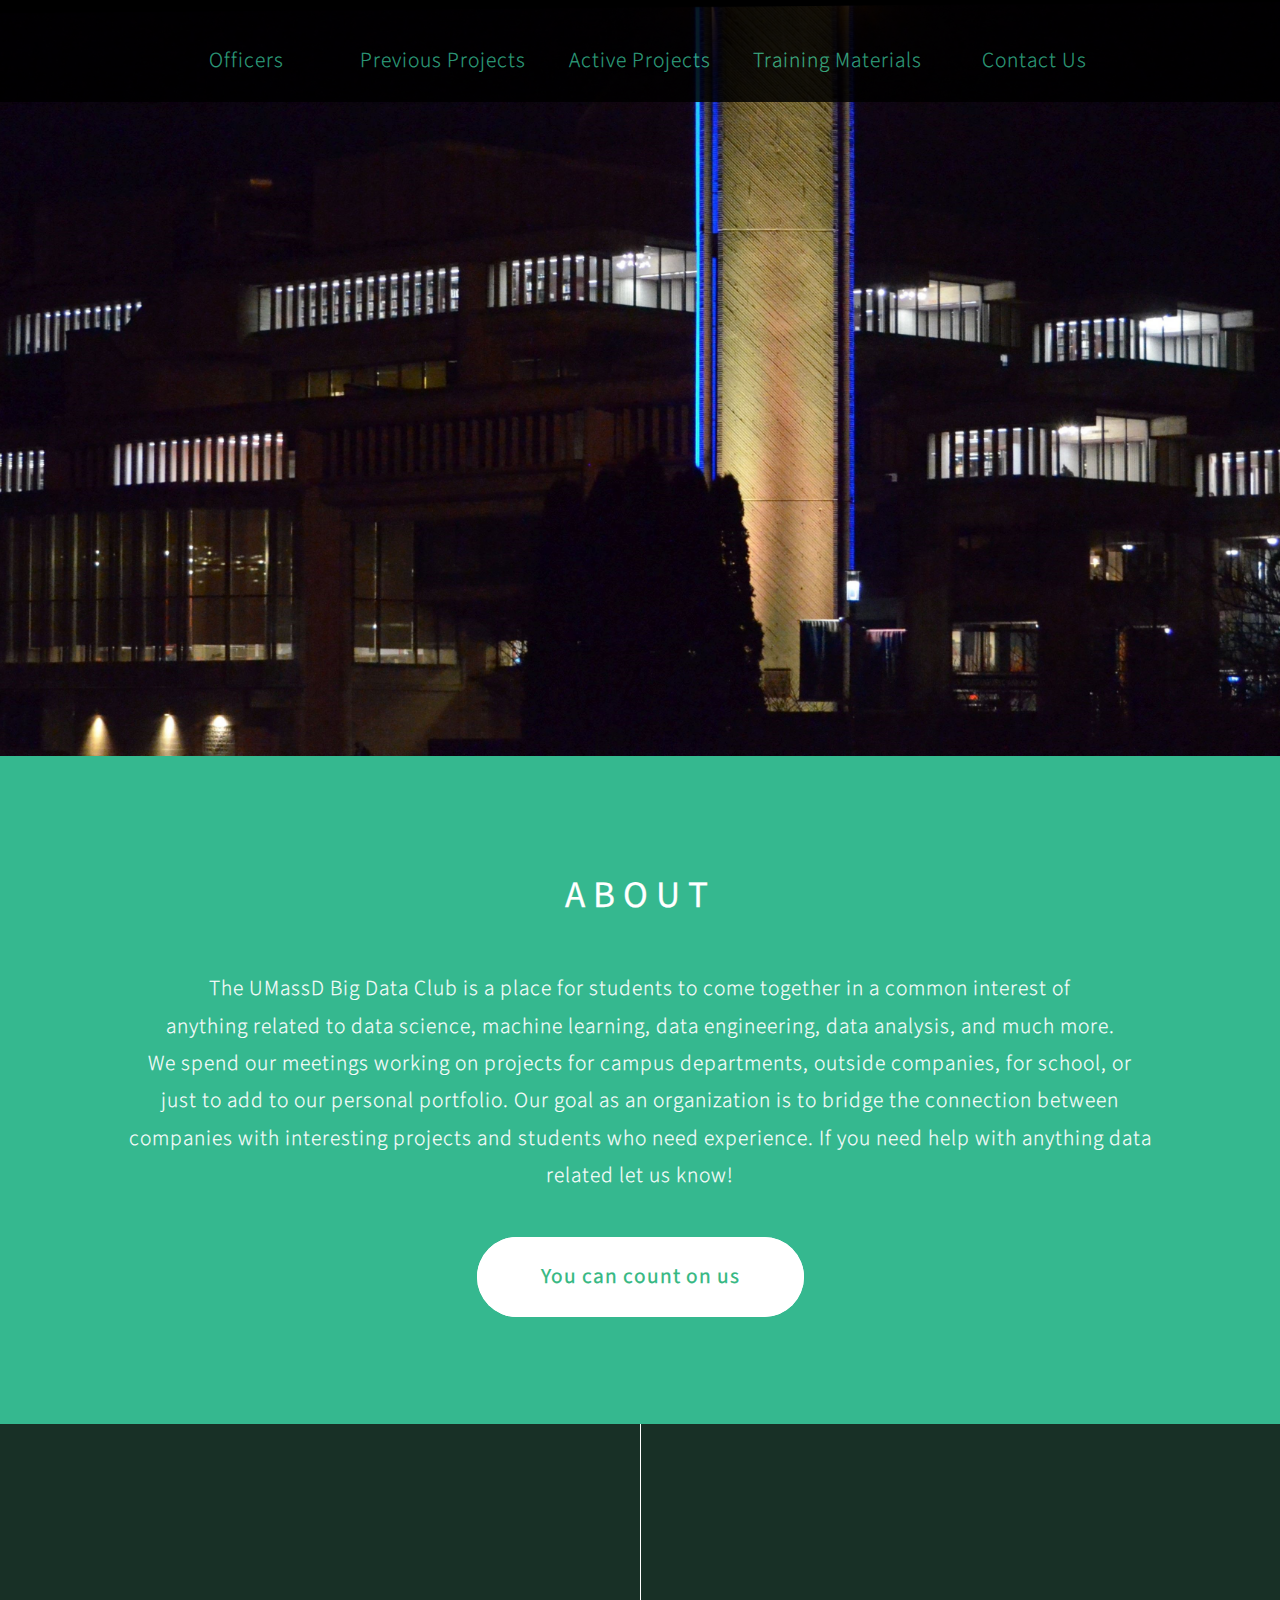
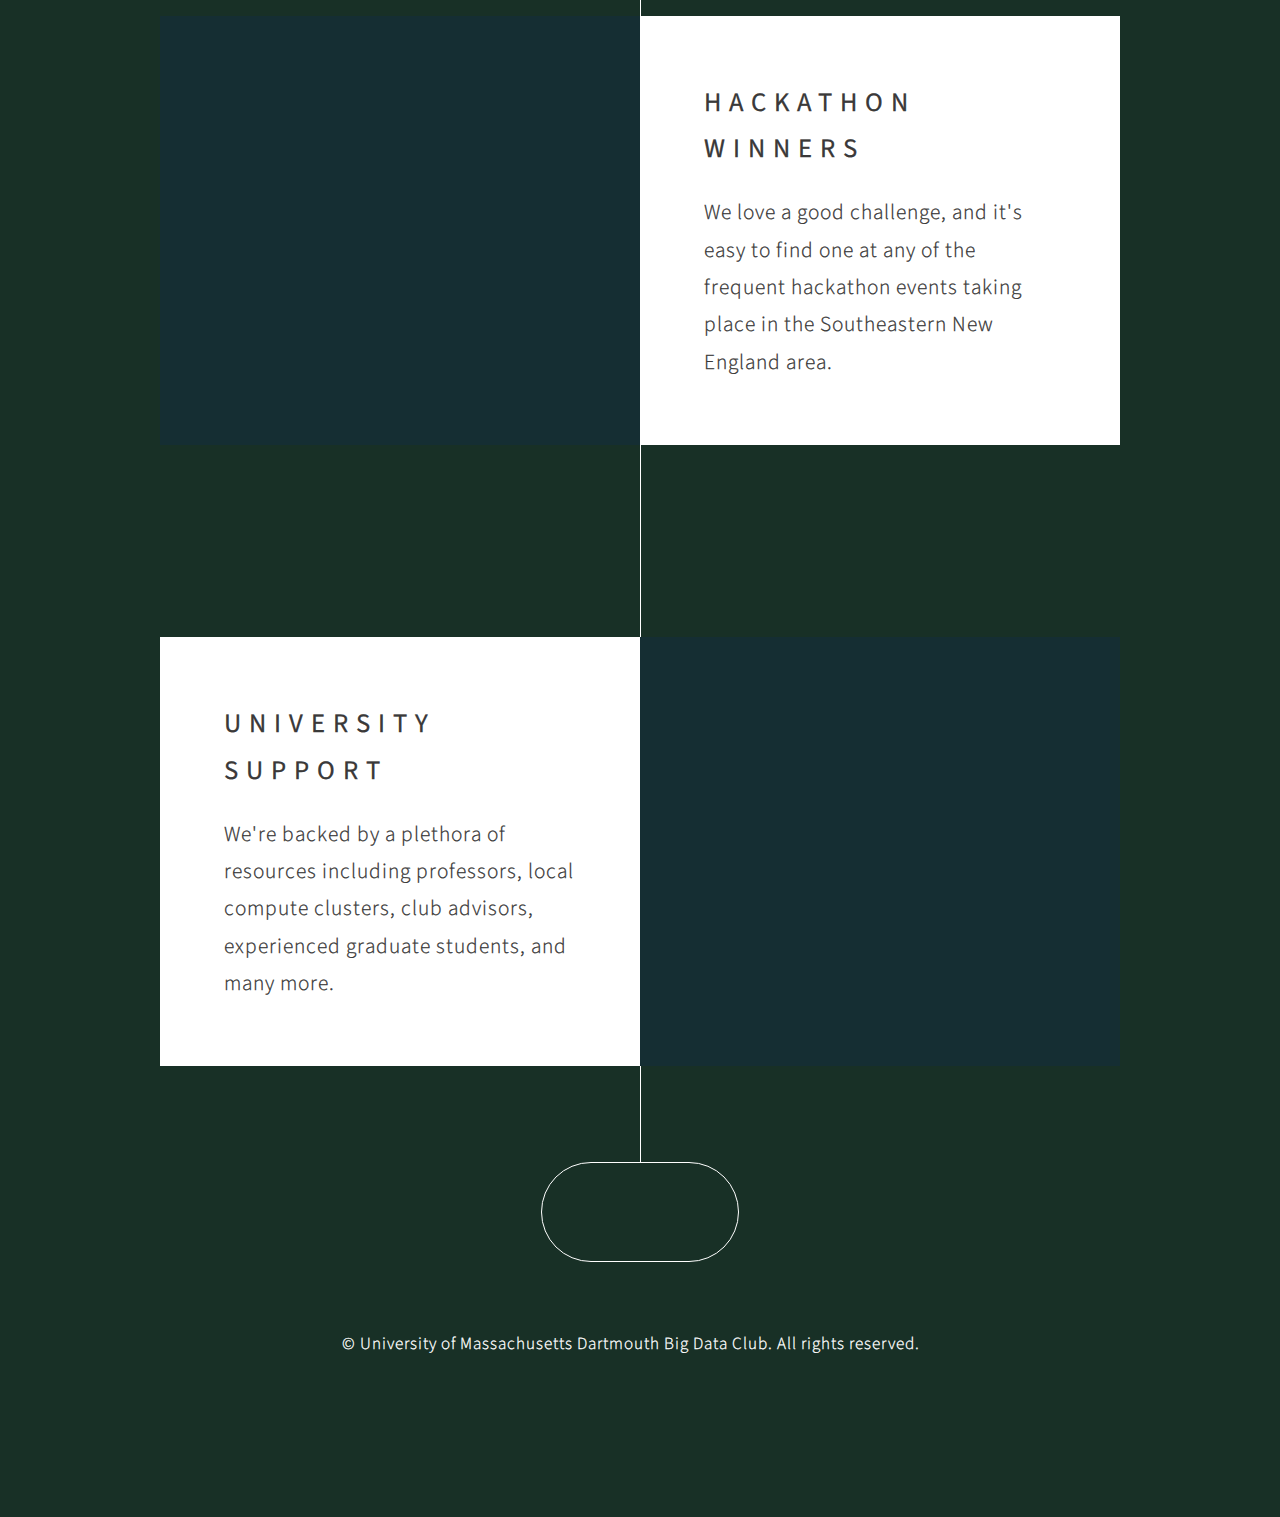
==== commit e41c7f1a: "Sal updates previous projects page" ====
--- a/index.html
+++ b/index.html
@@ -28,11 +28,11 @@
 			<section id="navbar">
 				<nav class="crumbs">
 					<ul>
-						<a href="link1"><li class="officers">Officers</li></a>
-						<a href="link2"><li class="previous_projects">Our Projects</li></a>
-						<a href="link3"><li class="active_projects">Training Materials</li></a>
-						<a href="link4"><li class="training_materials">Join the BDC</li></a>
-						<a href="link5"><li class="contact">Contact Us</li></a>
+						<li class="officers"><a href="officers.html">Officers</a></li>
+						<li class="previous_projects"><a href="previous_projects.html">Previous Projects</a></li>
+						<li class="active_projects"><a href="active_projects.html">Active Projects</li>
+						<li class="training_materials"><a href="training_materials.html">Training Materials</li>
+						<li class="contact"><a href="contact.html">Contact Us</li>
 					</ul>
 				</nav>
 			</section>
@@ -47,7 +47,7 @@
 				We spend our meetings working on projects for campus departments, outside companies, for school, or<br />
 				just to add to our personal portfolio. Our goal as an organization is to bridge the connection between<br />
 				companies with interesting projects and students who need experience. If you need help with anything data<br />
-				related let us know! </a></p>
+				related let us know!</p>
 				<footer>
 					<a href="#first" class="button style2 scrolly">You can count on us</a>
 				</footer>
--- a/assets/css/main.css
+++ b/assets/css/main.css
@@ -29,6 +29,7 @@
 footer, header, hgroup, menu, nav, section {
 	display: block;}
 
+/*Additions to default template*/
 /*Navbar*/
 
 nav ul{
@@ -69,8 +70,15 @@
 	
 }
 
-*/
-
+.mainarticle{
+	background-color: white;
+	display: block;
+	margin: 0.5em 0.5em 0 0.5em;
+	padding: 0 0 1.5em 0;
+	
+}
+
+/*Prevous template formatting*/
 
 body {
 	line-height: 1;
@@ -2685,4 +2693,4 @@
 				opacity: 0.5;
 			}
 
-	}+	}
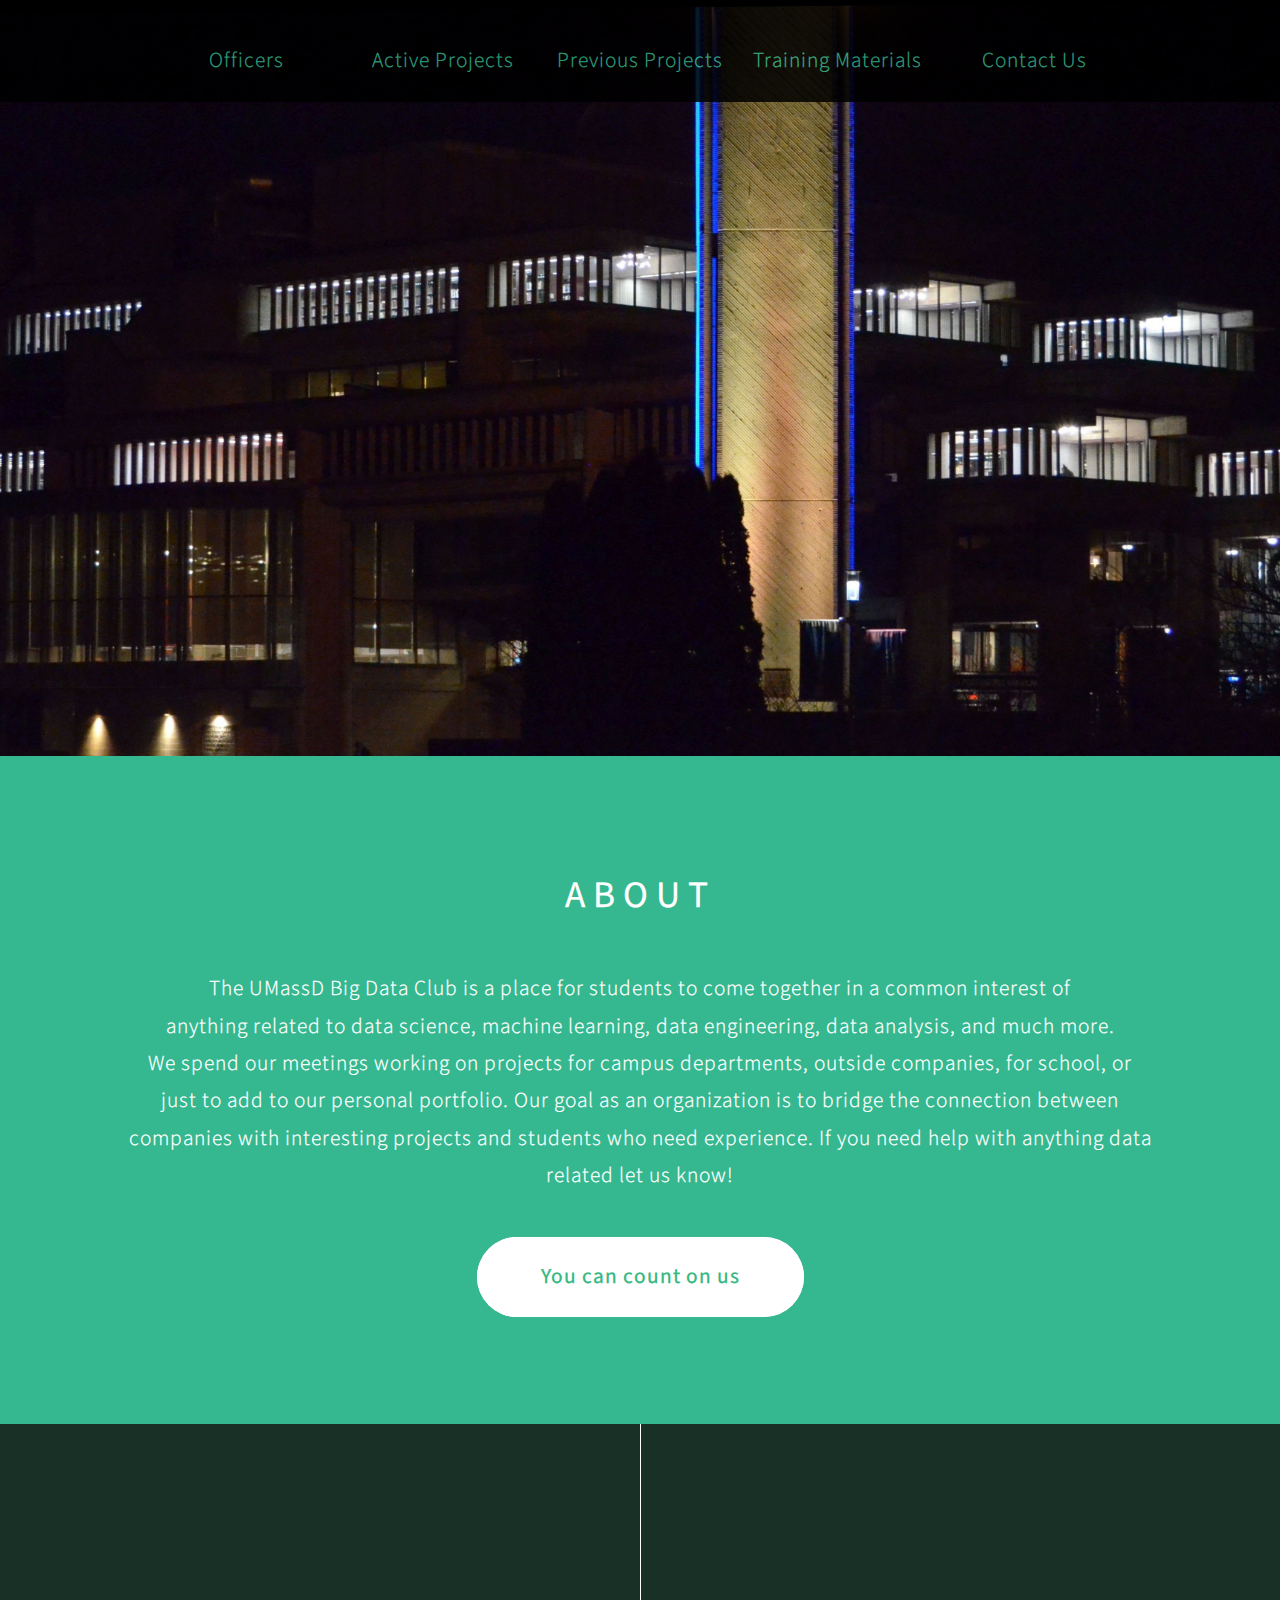
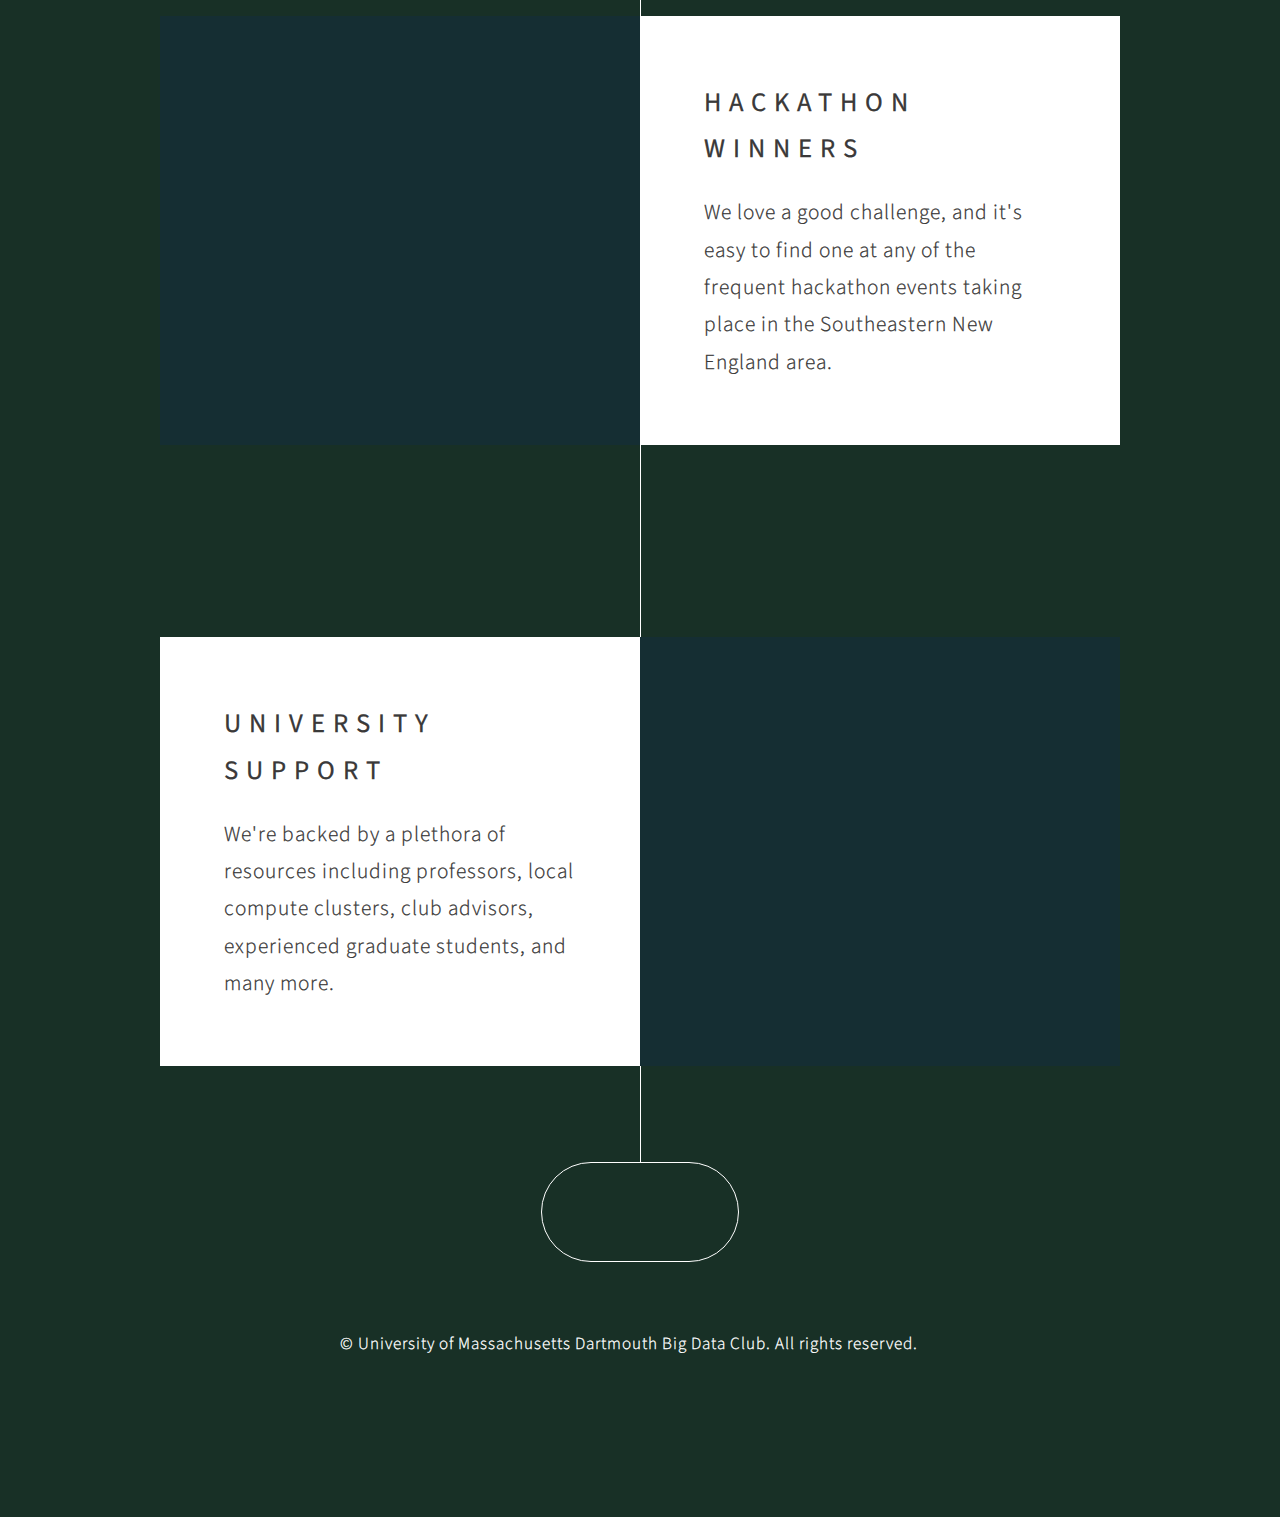
==== commit 52f38964: "Fixes" ====
--- a/index.html
+++ b/index.html
@@ -6,76 +6,79 @@
 -->
 <html>
 	<head>
-		<title>UMass Dartmouth Big Data Club</title>
-		<meta charset="utf-8" />
-		<meta name="viewport" content="width=device-width, initial-scale=1, user-scalable=no" />
-		<link rel="stylesheet" href="assets/css/main.css" />
-		<noscript><link rel="stylesheet" href="assets/css/noscript.css" /></noscript>
-	</head>
-	<body class="is-preload">
+    <title>UMass Dartmouth Big Data Club</title>
+    <meta charset="utf-8" />
+    <meta name="viewport" content="width=device-width, initial-scale=1, user-scalable=no" />
+    <link rel="stylesheet" href="assets/css/main.css" />
+    <noscript>
+        <link rel="stylesheet" href="assets/css/noscript.css" />
+    </noscript>
+</head>
 
-		<!-- Header -->
-			<section id="header">
-				<header style = "background: black; padding:40px 10px; opacity:0.85">
-					<h1><b>Big Data Club</b></h1>
-					<p>University of Massachusetts Dartmouth</p>
-				</header>
-				<!--<footer>
+<body class="is-preload">
+
+    <!-- Header -->
+    <section id="header">
+        <header style="background: black; padding:40px 10px; opacity:0.85">
+            <h1><b>Big Data Club</b></h1>
+            <p>University of Massachusetts Dartmouth</p>
+        </header>
+        <!--<footer>
 					<a href="#banner" class="button style2 scrolly-middle">Proceed as anticipated</a>
 				</footer>-->
-			</section>
-			
-			<section id="navbar">
-				<nav class="crumbs">
-					<ul>
-						<li class="officers"><a href="officers.html">Officers</a></li>
-						<li class="previous_projects"><a href="previous_projects.html">Previous Projects</a></li>
-						<li class="active_projects"><a href="active_projects.html">Active Projects</li>
-						<li class="training_materials"><a href="training_materials.html">Training Materials</li>
-						<li class="contact"><a href="contact.html">Contact Us</li>
-					</ul>
-				</nav>
-			</section>
+    </section>
 
-		<!-- Banner -->
-			<section id="banner">
-				<header>
-					<h2>About</h2>
-				</header>
-				<p>The UMassD Big Data Club is a place for students to come together in a common interest of<br />
-				anything related to data science, machine learning, data engineering, data analysis, and much more.<br />
-				We spend our meetings working on projects for campus departments, outside companies, for school, or<br />
-				just to add to our personal portfolio. Our goal as an organization is to bridge the connection between<br />
-				companies with interesting projects and students who need experience. If you need help with anything data<br />
-				related let us know!</p>
-				<footer>
-					<a href="#first" class="button style2 scrolly">You can count on us</a>
-				</footer>
-			</section>
+    <section id="navbar">
+        <nav class="crumbs">
+            <ul>
+                <li class="officers"><a href="officers.html">Officers</a></li>
+                <li class="active_projects"><a href="active_projects.html">Active Projects</a></li>
+                <li class="previous_projects"><a href="previous_projects.html">Previous Projects</a></li>
+                <li class="training_materials"><a href="training_materials.html">Training Materials</a></li>
+                <li class="contact"><a href="contact.html">Contact Us</a></li>
+            </ul>
+        </nav>
+    </section>
 
-		<!-- Feature 1 603, 943-->
-			<article id="first" class="container box style1 right">
-				<a href="#" class="image fit"><img src="images/pic01.PNG" alt="" /></a>
-				<div class="inner">
-					<header>
-						<h2>Hackathon Winners</h2>
-					</header>
-					<p>We love a good challenge, and it's easy to find one at any of the frequent hackathon events taking place in the Southeastern New England area.</p>
-				</div>
-			</article>
+    <!-- Banner -->
+    <section id="banner">
+        <header>
+            <h2>About</h2>
+        </header>
+        <p>The UMassD Big Data Club is a place for students to come together in a common interest of<br />
+            anything related to data science, machine learning, data engineering, data analysis, and much more.<br />
+            We spend our meetings working on projects for campus departments, outside companies, for school, or<br />
+            just to add to our personal portfolio. Our goal as an organization is to bridge the connection between<br />
+            companies with interesting projects and students who need experience. If you need help with anything data<br />
+            related let us know!</p>
+        <footer>
+            <a href="#first" class="button style2 scrolly">You can count on us</a>
+        </footer>
+    </section>
 
-		<!-- Feature 2 -->
-			<article class="container box style1 left">
-				<a href="#" class="image fit"><img src="images/pic02.jpg" alt="" /></a>
-				<div class="inner">
-					<header>
-						<h2>University Support</h2>
-					</header>
-					<p>We're backed by a plethora of resources including professors, local compute clusters, club advisors, experienced graduate students, and many more.</p>
-				</div>
-			</article>
+    <!-- Feature 1 603, 943-->
+    <article id="first" class="container box style1 right">
+        <a href="#" class="image fit"><img src="images/pic01.PNG" alt="" /></a>
+        <div class="inner">
+            <header>
+                <h2>Hackathon Winners</h2>
+            </header>
+            <p>We love a good challenge, and it's easy to find one at any of the frequent hackathon events taking place in the Southeastern New England area.</p>
+        </div>
+    </article>
 
-		<!-- Contact
+    <!-- Feature 2 -->
+    <article class="container box style1 left">
+        <a href="#" class="image fit"><img src="images/pic02.jpg" alt="" /></a>
+        <div class="inner">
+            <header>
+                <h2>University Support</h2>
+            </header>
+            <p>We're backed by a plethora of resources including professors, local compute clusters, club advisors, experienced graduate students, and many more.</p>
+        </div>
+    </article>
+
+    <!-- Contact
 			<article class="container box style3">
 				<header>
 					<h2>Let us tell you a story about your data!</h2>
@@ -98,27 +101,27 @@
 				</form>
 			</article>
 		-->
-		<!-- Footer -->
-		<section id="footer">
-			<ul class="icons">
-				<li><a href="https://github.com/UMDBigDataClub" class="icon brands fa-github"><span class="label">GitHub</span></a></li>
-				<li><a href="mailto:sbalkus@umassd.edu" class="icon solid fa-envelope"><span class="label">Email</span></a></li>
-			</ul>
-			<div class="copyright">
-				<ul class="menu">
-					<li>&copy; University of Massachusetts Dartmouth Big Data Club. All rights reserved.</li><li></a></li>
-				</ul>
-			</div>
-		</section>
+    <!-- Footer -->
+    <section id="footer">
+        <ul class="icons">
+            <li><a href="https://github.com/UMDBigDataClub" class="icon brands fa-github"><span class="label">GitHub</span></a></li>
+            <li><a href="mailto:sbalkus@umassd.edu" class="icon solid fa-envelope"><span class="label">Email</span></a></li>
+        </ul>
+        <div class="copyright">
+            <ul class="menu">
+                <li>&copy; University of Massachusetts Dartmouth Big Data Club. All rights reserved.</li>
+                <li></a></li>
+            </ul>
+        </div>
+    </section>
 
-		<!-- Scripts -->
-			<script src="assets/js/jquery.min.js"></script>
-			<script src="assets/js/jquery.scrolly.min.js"></script>
-			<script src="assets/js/jquery.poptrox.min.js"></script>
-			<script src="assets/js/browser.min.js"></script>
-			<script src="assets/js/breakpoints.min.js"></script>
-			<script src="assets/js/util.js"></script>
-			<script src="assets/js/main.js"></script>
+    <!-- Scripts -->
+    <script src="assets/js/jquery.min.js"></script>
+    <script src="assets/js/jquery.scrolly.min.js"></script>
+    <script src="assets/js/jquery.poptrox.min.js"></script>
+    <script src="assets/js/browser.min.js"></script>
+    <script src="assets/js/breakpoints.min.js"></script>
+    <script src="assets/js/util.js"></script>
+    <script src="assets/js/main.js"></script>
 
-	</body>
-</html>+</body></html>